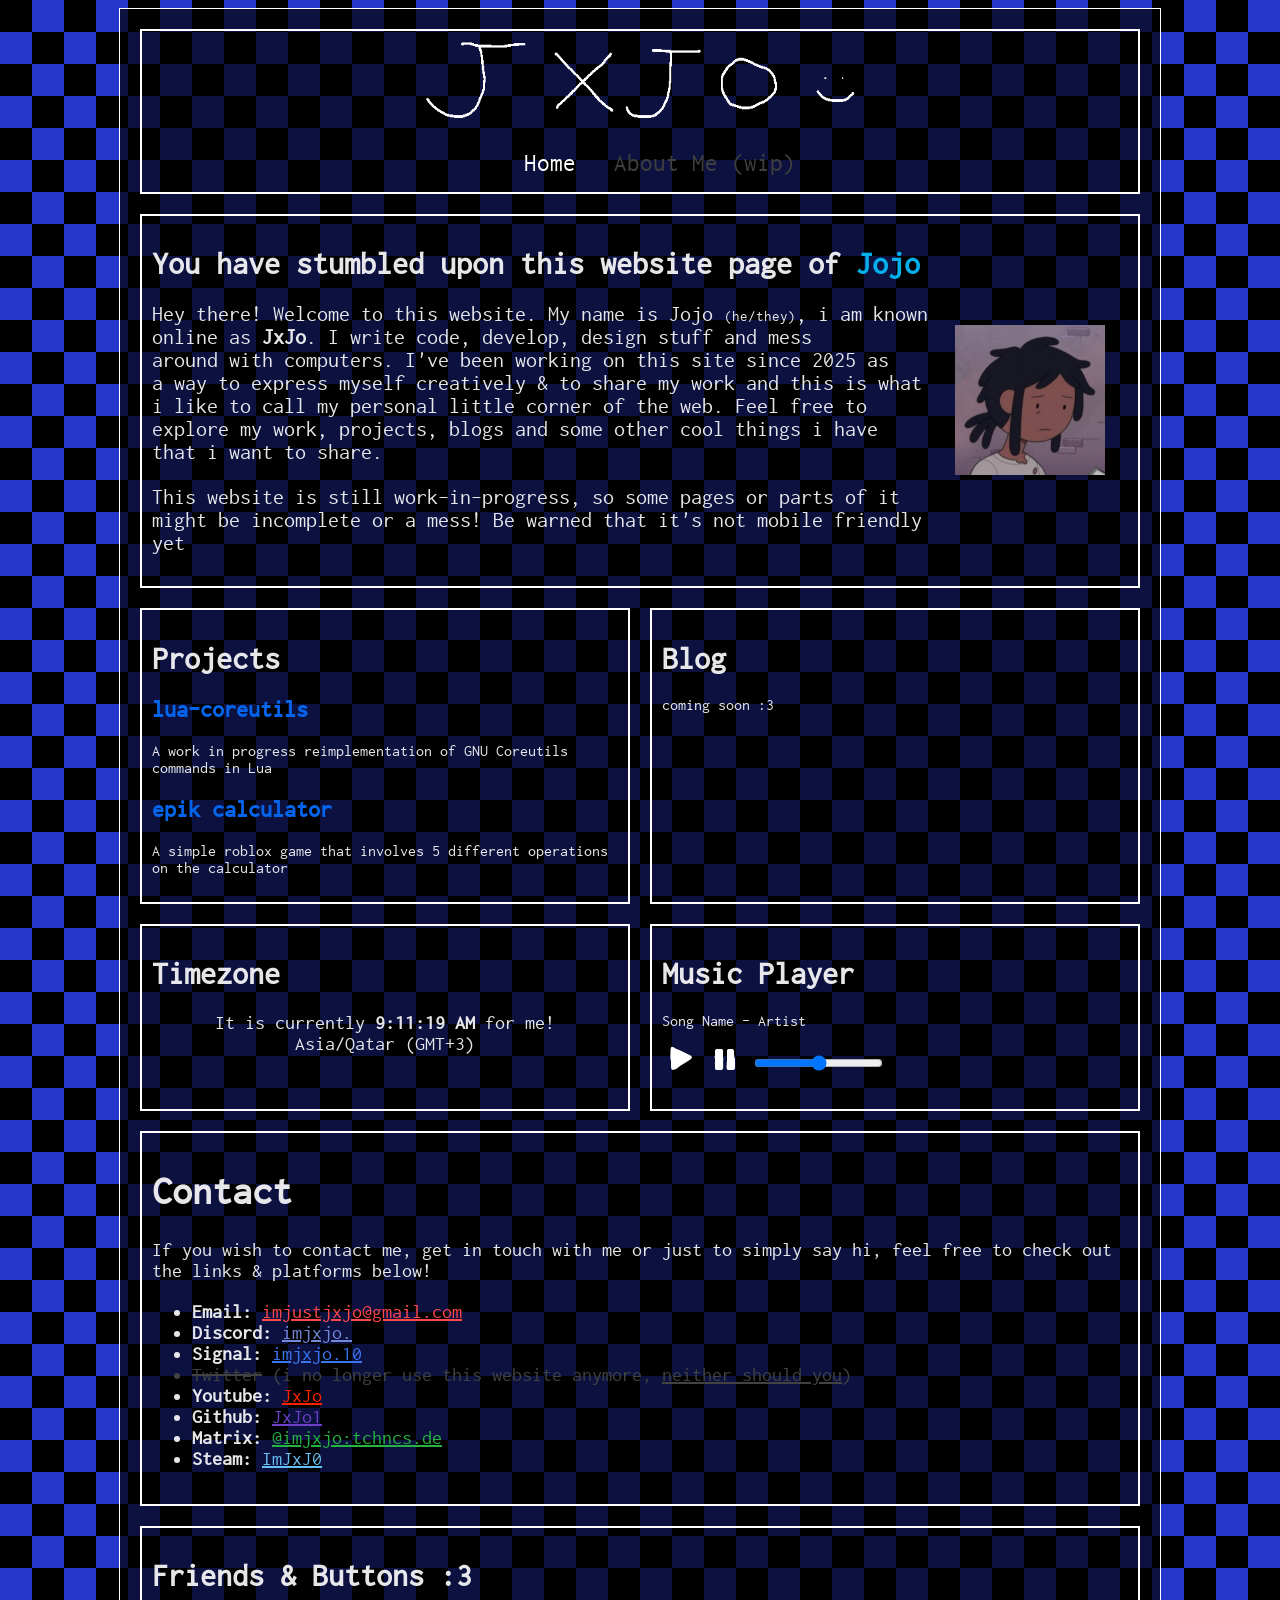
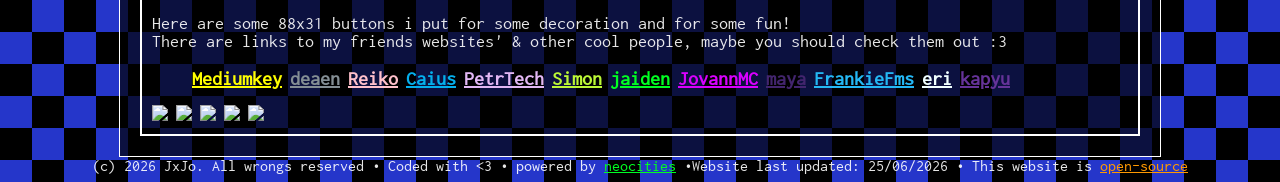
==== public/index.html @ e4f05cfe "change layout" ====
<!DOCTYPE html>

<!--
Hello you! It seems like you have come across this code in the inspect element.

Here you can look the structure of the website from this html code and the other files and roast my "spaghetti" code. 

Feel free to take inspiration from either the website layout or the html and the css codes! :3 


-->
<html lang="en">
  <head>
    <title>jxjo.neocities.org</title>
    <meta charset="UTF-8">
    <meta name="viewport" content="width=device-width, initial-scale=1">
    <link rel="stylesheet" href="main.css">
    <link rel="icon" type="image/x-icon" href="assets/img/favicon.ico">
  </head>

  <body>
    <div class="main">
      <div class="main-header">
        <div class="header">
          <div class="logo"><a href="index.html"><img src="assets/img/logo.gif" id="animated-logo" width="430" height="80"></a></div>
       </div>
        <nav class="site-nav-bar">
          <ul>
            <li><a href="index.html">Home</a></li>
            <li><a href="index.html" style="color:#3f3f3f">About Me (wip)</a></li>
          </ul>
        </nav>
      </div>
     <div class="about-me">
        <div class="text">
          <h1>You have stumbled upon this website page of <span style="color:#04AFEC">Jojo</span></h1>
          <p>Hey there! Welcome to this website. My name is Jojo <span style="font-size: 15px">(he/they)</span>, i am known<br> online as <b>JxJo</b>. 
          I write code, develop, design stuff and mess<br> around with computers. I've been working on this site since 2025 as<br>
          a way to express myself creatively & to share my work and this is what i like to call my personal little corner  
          of the web. Feel free to explore my work, projects, blogs and
          some other cool things i have that i want to share.
          </p>
          
          <p>This website is still work-in-progress, so some pages or parts of it might be incomplete or a mess! Be warned that it's not mobile friendly yet</p>
        </div>
        <div class="pfp-ref">
          <img src="assets/img/ref/marshall-lee.jpg" width="150" height="150" alt="he's literally me irl btw">
        </div>

     </div>
     <div class="projects">
      <h1>Projects</h1>
      <article>
        <h2><a href="https://github.com/JxJo1/lua-coreutils">lua-coreutils</a></h2>
        <p>A work in progress reimplementation of GNU Coreutils commands in Lua</p>

        <h2><a href="https://www.roblox.com/games/18440674891/epik-calculator-v1">epik calculator</a></h2>
        <p>A simple roblox game that involves 5 different operations on the calculator</p>

      </article>
     </div>
     <div class="blog">
       <h1>Blog</h1>
       <p>coming soon :3</p>
     </div>
     <div class="clock">
      <h1>Timezone</h1>
      <p id="current-time">It is currently 12:00:00 PM for me!<br>Asia/Qatar (GMT+3)</p>
      <script src="js/clock.js"></script>
     </div>
     <div class="music-player">
      <h1>Music Player</h1>
      <p id="song">Song Name - Artist</p>
      <button onclick="playMusic()"><img src="assets/img/play.png" id="play-btn"></button>
      <button onclick="pauseMusic()"><img src="assets/img/pause.png" id="pause-btn"></button>
      <input id="vol-slider" type="range">
      <audio id="musictag" src=""></audio>
      <script src="js/musicPlayer.js"></script>
     </div>
     <div class="contact-and-links">
      <h1>Contact</h1>
      <p>If you wish to contact me, get in touch with me or just to simply say hi, feel free to check out the links & platforms below!</p>
      <ul>
        <li><b>Email:</b> <a href="mailto:imjustjxjo@gmail.com" target="_blank" style="color:#ff4848">imjustjxjo@gmail.com</a></li>
        <li><b>Discord:</b> <a href="https://discord.com/users/1019645754056396902" style="color: #7289DA" target="_blank">imjxjo.</a></li>
        <li><b>Signal:</b> <a href="https://signal.me/#eu/QZ31hLRHS-o5UAsyY5rTcgGsnJdNT-QxHSVNWUNvY5pDDkCwRvNLr79cgbwQUXJb" style="color: #3A76F0" target="_blank">imjxjo.10</a></li>
        <li style="color: #424242"><del>Twitter</del> (i no longer use this website anymore, <a href="https://en.wikipedia.org/wiki/Twitter_under_Elon_Musk" style="color: #424242;">neither should you</a>)</li>
        <li><b>Youtube:</b> <a href="https://www.youtube.com/@JustJxJo" target="_blank" style="color: #ff2200">JxJo</a></li>
        <li><b>Github:</b> <a href="https://github.com/JxJo1" target="_blank" style="color: #6E40C9">JxJo1</a></li>
        <li><b>Matrix:</b> <a href="https://matrix.to/#/@imjxjo:tchncs.de" target="_blank" style="color:#24b441">@imjxjo:tchncs.de</a></li>
        <li><b>Steam:</b> <a href="https://steamcommunity.com/id/ImJxJ0" target="_blank" style="color: #66c0f4">ImJxJ0</a></li>
      </ul>
     </div>
     <div class="links-and-buttons"><h1>Friends & Buttons :3</h1>
      <p>Here are some 88x31 buttons i put for some decoration and for some fun!<br>
        There are links to my friends websites' & other cool people, maybe you should check them out :3
      </p>
        <ul>
        <li><a style="color: #ffff00;" href="https://mediumkey.xyz">Mediumkey</a></li>
        <li><a style="color: #848E94;"  href="https://deaen.github.io">deaen</a></li>
        <li><a style="color: #ffc0cb"  href="https://reiko.app ">Reiko</a></li>
        <li><a style="color: #04AFEC" href="https://caisartemporium.peposerver.com ">Caius</a></li>
        <li><a style="color: #E2B7F4" href="https://petrtech.dev">PetrTech</a></li>
        <li><a style="color:#bbf836" href="https://240109.xyz">Simon</a></li>
        <li><a style="color: #00ff22" href="https://jaidenmacintosh.net">jaiden</a></li>
        <li><a style="color: #d900ff" href="https://jovann.me">JovannMC</a></li>
        <li><a style="color: #43256E;" href="https://purpleismycomfortcolor.neocities.org">maya</a></li>
        <li><a style="color: #24B8F5;" href="https://frankiefms.com/">FrankieFms</a></li>
        <li><a style="color: azure" href="https://nijika.dev/">eri</a></li>
        <li><a style="color: rebeccapurple" href="https://starfield.nekoweb.org/main.html">kapyu</a></li>
        </ul>
        <div class="88x31-btns">
          <img src="assets/img/88x31/queercoded.png">
          <img src="assets/img/88x31/autism.png">
          <img src="assets/img/88x31/bi.png">
          <img src="assets/img/88x31/transrights.gif">
          <a href="https://en.wikipedia.org/wiki/ACAB" target="_blank"><img src="assets/img/88x31/acab.gif"></a>
        </div>
     </div>
    </div>
  <footer>
    (c) 2026 JxJo. All wrongs reserved <b>•</b> Coded with <3 <b>•</b> powered by <a href="https://neocities.org" target="_blank" style="color:#00ff22">neocities</a> <b>•</b>Website last updated: 25/06/2026 <b>•</b> This website is <a href="https://github.com/JxJo1/jxjo.neocities.org" style="color:#ff9900">open-source</a>
  </footer>
  </body>
</html>
---- public/main.css ----
@font-face {
  font-family: "Inconsolata";
  font-style: normal;
  src: url("font/Inconsolata.ttf"),
}

@keyframes slide {
    from {background-position: 0px 0px;}
    to {background-position: -256px 256px;}
}

:root {
  --bg-image: url("assets/img/bg/background.jpg");
  --dark-mode-text: #ffffffe6;
}

@keyframes slide {
    from {background-position: 0px 0px;}
    to {background-position: -256px 256px;}
}


body {
  background-image: var(--bg-image); 
 /* background-image: linear-gradient(to bottom, #002fff7c, #003f917c); */
  color: var(--dark-mode-text);
  font-family: "Inconsolata";
  animation-name: slide;
  animation-duration: 20s;
  animation-timing-function: linear;
  animation-iteration-count: infinite;
}

.main {
  background-color:#000000ae;
  border: 1px solid white;
  width: 1000px;
  height: auto;
  margin: auto;
  padding: 20px;
  display: grid;
  grid-template-columns: 3fr 3fr; 
  grid-template-rows: 0.2fr 1fr 0.5fr 0.5fr 1fr; 
  grid-template-areas: 
  'grid-main-header grid-main-header'
  'grid-about grid-about'
  'grid-projects grid-blog'
  'grid-clock grid-music-player'
  'grid-contact grid-contact'
  'grid-links-and-btns grid-links-and-btns'
  ;
  gap: 20px;
}

.logo {
  padding: 10px;
  width: 430px;
  margin: auto;
}

footer {
  text-align: center;
}


.main > div {
  border: 2px solid white;
}

.main > div:nth-last-child(-n + 7) {
  padding: 10px;
}

.main-header {
  grid-area: grid-main-header;
}


.about-me {
  display: flex;
  grid-area: grid-about;
  
}

.blog {
  grid-area: grid-blog;
}

.clock {
  grid-area: grid-clock;
}

.clock p {
  font-size: 20px;
  text-align: center;
}

.music-player {
  grid-area: grid-music-player;
}

.music-player button {
  background-color: rgba(0, 0, 0, 0);
  border: none;
}

.contact-and-links {
  grid-area: grid-contact;
  font-size: 20px;
}


.about-me .pfp-ref {
  margin: auto;
}

.about-me .text p {
  font-size: 22px;
}
.about-me .text {
  width: 780px;
}

.projects {
  grid-area: grid-projects;
}
.projects a {
  text-decoration: none;
  color: #0465ec;
}
.projects a:hover {
  font-weight: bold;
}


.site-nav-bar {
  text-align: center;
}

.site-nav-bar a {
  text-decoration: none;
  color: white;
  font-size: 25px;
  margin: 15px;
}

.site-nav-bar a:hover {
  font-weight: bold;
}

.site-nav-bar li {
  display: inline;
}

.site-nav-bar ul {
  list-style-type: none;
}




.links-and-buttons {
  grid-area: grid-links-and-btns;
}

.links-and-buttons p {
  font-size: 18px;
}

.links-and-buttons li {
  list-style-type: none;
  display:inline;
  font-size: 20px;
  font-weight: bold;
}
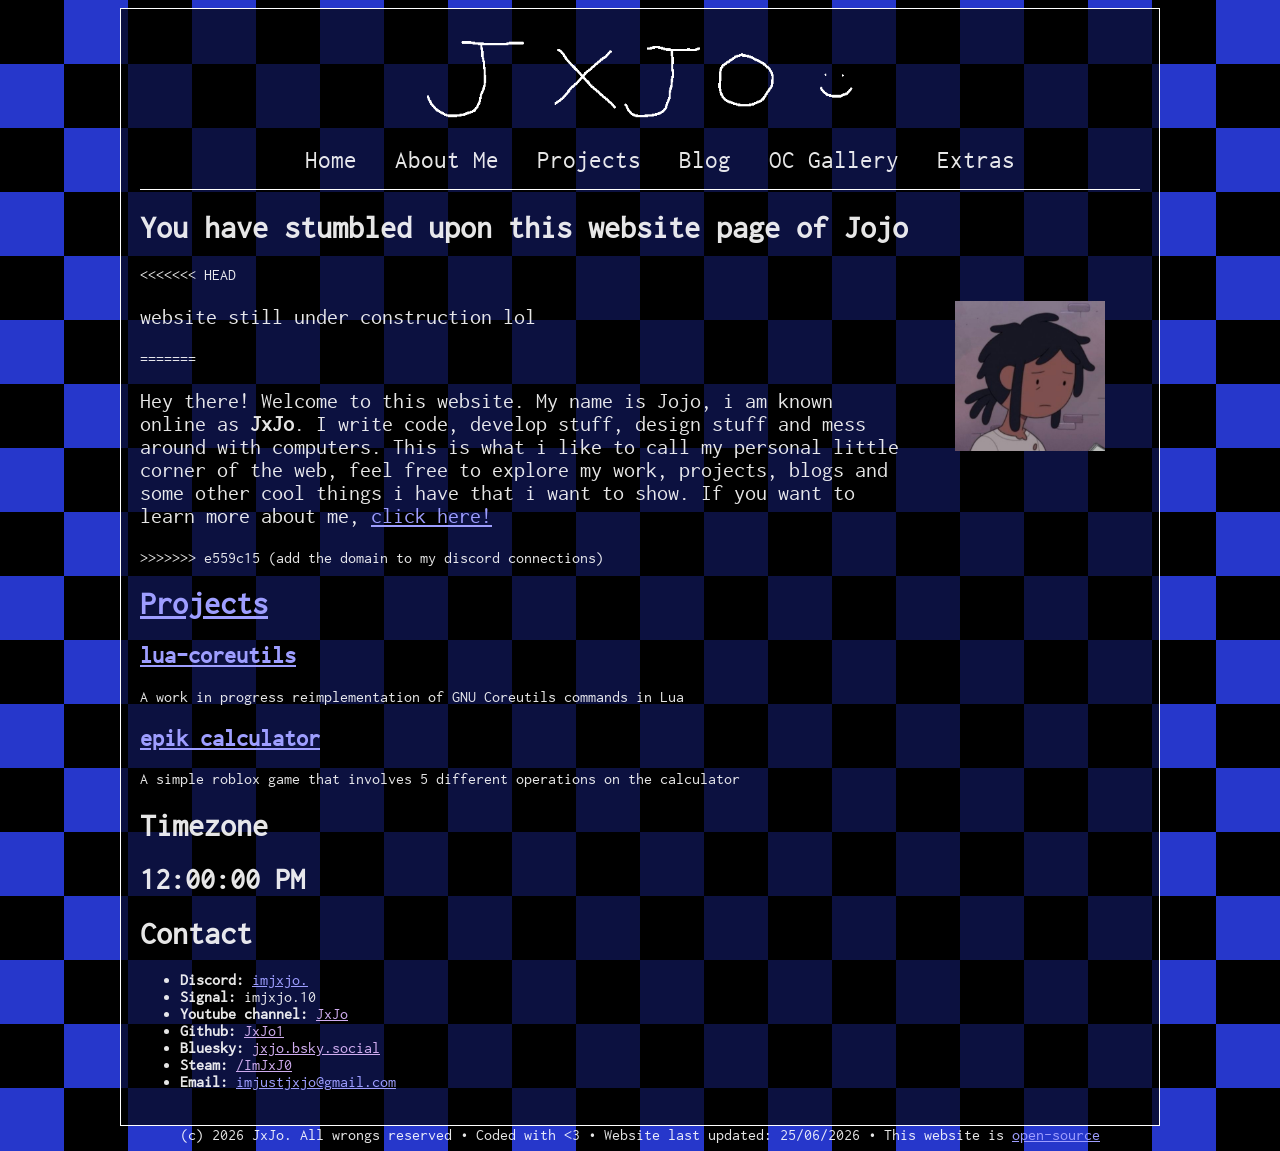
==== commit 38d4e157: "Revert "change layout" This reverts commit e4f05cfef55f0a2510f877ac51787d87e3743553." ====
--- a/public/index.html
+++ b/public/index.html
@@ -19,107 +19,70 @@
   </head>
 
   <body>
+    <script src="script.js"></script>
     <div class="main">
-      <div class="main-header">
-        <div class="header">
-          <div class="logo"><a href="index.html"><img src="assets/img/logo.gif" id="animated-logo" width="430" height="80"></a></div>
-       </div>
-        <nav class="site-nav-bar">
-          <ul>
-            <li><a href="index.html">Home</a></li>
-            <li><a href="index.html" style="color:#3f3f3f">About Me (wip)</a></li>
-          </ul>
-        </nav>
-      </div>
+      <div class="header"><div id="logo"><a href="index.html"><img src="assets/img/logo.gif" width="430" height="80"></a></div></div>
+      <nav class="site-nav-bar">
+        <ul>
+          <li><a href="index.html">Home</a></li>
+          <li><a href="index.html">About Me</a></li>
+          <li><a href="index.html">Projects</a></li>
+          <li><a href="index.html">Blog</a></li>
+          <li><a href="index.html">OC Gallery</a></li>
+          <li><a href="index.html">Extras</a></li>
+        </ul>
+      </nav>
      <div class="about-me">
         <div class="text">
-          <h1>You have stumbled upon this website page of <span style="color:#04AFEC">Jojo</span></h1>
-          <p>Hey there! Welcome to this website. My name is Jojo <span style="font-size: 15px">(he/they)</span>, i am known<br> online as <b>JxJo</b>. 
-          I write code, develop, design stuff and mess<br> around with computers. I've been working on this site since 2025 as<br>
-          a way to express myself creatively & to share my work and this is what i like to call my personal little corner  
-          of the web. Feel free to explore my work, projects, blogs and
-          some other cool things i have that i want to share.
+          <h1>You have stumbled upon this website page of <span>Jojo</span></h1>
+<<<<<<< HEAD
+          <p>website still under construction lol</p>
+=======
+          <p>Hey there! Welcome to this website. My name is Jojo, i am known<br> online as <b>JxJo</b>. I write code, develop stuff, design stuff and mess<br>
+          around with computers. This is what i like to call my personal little<br> corner  
+          of the web, feel free to explore my work, projects, blogs and<br>
+          some other cool things i have that i want to show. If you want to learn
+          more about me, <a href="about.html">click here!</a>
           </p>
-          
-          <p>This website is still work-in-progress, so some pages or parts of it might be incomplete or a mess! Be warned that it's not mobile friendly yet</p>
+>>>>>>> e559c15 (add the domain to my discord connections)
         </div>
         <div class="pfp-ref">
-          <img src="assets/img/ref/marshall-lee.jpg" width="150" height="150" alt="he's literally me irl btw">
+          <img src="assets/img/ref/marshall-lee.jpg" width="150" height="150">
         </div>
 
      </div>
      <div class="projects">
-      <h1>Projects</h1>
+      <h1><a href="#">Projects</a></h1>
       <article>
         <h2><a href="https://github.com/JxJo1/lua-coreutils">lua-coreutils</a></h2>
         <p>A work in progress reimplementation of GNU Coreutils commands in Lua</p>
 
         <h2><a href="https://www.roblox.com/games/18440674891/epik-calculator-v1">epik calculator</a></h2>
         <p>A simple roblox game that involves 5 different operations on the calculator</p>
-
       </article>
-     </div>
-     <div class="blog">
-       <h1>Blog</h1>
-       <p>coming soon :3</p>
      </div>
      <div class="clock">
       <h1>Timezone</h1>
-      <p id="current-time">It is currently 12:00:00 PM for me!<br>Asia/Qatar (GMT+3)</p>
-      <script src="js/clock.js"></script>
+      <b style="font-size: 30px;" id="current-time">12:00:00 PM</b>
      </div>
      <div class="music-player">
-      <h1>Music Player</h1>
-      <p id="song">Song Name - Artist</p>
-      <button onclick="playMusic()"><img src="assets/img/play.png" id="play-btn"></button>
-      <button onclick="pauseMusic()"><img src="assets/img/pause.png" id="pause-btn"></button>
-      <input id="vol-slider" type="range">
-      <audio id="musictag" src=""></audio>
-      <script src="js/musicPlayer.js"></script>
+
      </div>
-     <div class="contact-and-links">
+     <div class="socials-and-links">
       <h1>Contact</h1>
-      <p>If you wish to contact me, get in touch with me or just to simply say hi, feel free to check out the links & platforms below!</p>
-      <ul>
-        <li><b>Email:</b> <a href="mailto:imjustjxjo@gmail.com" target="_blank" style="color:#ff4848">imjustjxjo@gmail.com</a></li>
-        <li><b>Discord:</b> <a href="https://discord.com/users/1019645754056396902" style="color: #7289DA" target="_blank">imjxjo.</a></li>
-        <li><b>Signal:</b> <a href="https://signal.me/#eu/QZ31hLRHS-o5UAsyY5rTcgGsnJdNT-QxHSVNWUNvY5pDDkCwRvNLr79cgbwQUXJb" style="color: #3A76F0" target="_blank">imjxjo.10</a></li>
-        <li style="color: #424242"><del>Twitter</del> (i no longer use this website anymore, <a href="https://en.wikipedia.org/wiki/Twitter_under_Elon_Musk" style="color: #424242;">neither should you</a>)</li>
-        <li><b>Youtube:</b> <a href="https://www.youtube.com/@JustJxJo" target="_blank" style="color: #ff2200">JxJo</a></li>
-        <li><b>Github:</b> <a href="https://github.com/JxJo1" target="_blank" style="color: #6E40C9">JxJo1</a></li>
-        <li><b>Matrix:</b> <a href="https://matrix.to/#/@imjxjo:tchncs.de" target="_blank" style="color:#24b441">@imjxjo:tchncs.de</a></li>
-        <li><b>Steam:</b> <a href="https://steamcommunity.com/id/ImJxJ0" target="_blank" style="color: #66c0f4">ImJxJ0</a></li>
-      </ul>
-     </div>
-     <div class="links-and-buttons"><h1>Friends & Buttons :3</h1>
-      <p>Here are some 88x31 buttons i put for some decoration and for some fun!<br>
-        There are links to my friends websites' & other cool people, maybe you should check them out :3
-      </p>
-        <ul>
-        <li><a style="color: #ffff00;" href="https://mediumkey.xyz">Mediumkey</a></li>
-        <li><a style="color: #848E94;"  href="https://deaen.github.io">deaen</a></li>
-        <li><a style="color: #ffc0cb"  href="https://reiko.app ">Reiko</a></li>
-        <li><a style="color: #04AFEC" href="https://caisartemporium.peposerver.com ">Caius</a></li>
-        <li><a style="color: #E2B7F4" href="https://petrtech.dev">PetrTech</a></li>
-        <li><a style="color:#bbf836" href="https://240109.xyz">Simon</a></li>
-        <li><a style="color: #00ff22" href="https://jaidenmacintosh.net">jaiden</a></li>
-        <li><a style="color: #d900ff" href="https://jovann.me">JovannMC</a></li>
-        <li><a style="color: #43256E;" href="https://purpleismycomfortcolor.neocities.org">maya</a></li>
-        <li><a style="color: #24B8F5;" href="https://frankiefms.com/">FrankieFms</a></li>
-        <li><a style="color: azure" href="https://nijika.dev/">eri</a></li>
-        <li><a style="color: rebeccapurple" href="https://starfield.nekoweb.org/main.html">kapyu</a></li>
-        </ul>
-        <div class="88x31-btns">
-          <img src="assets/img/88x31/queercoded.png">
-          <img src="assets/img/88x31/autism.png">
-          <img src="assets/img/88x31/bi.png">
-          <img src="assets/img/88x31/transrights.gif">
-          <a href="https://en.wikipedia.org/wiki/ACAB" target="_blank"><img src="assets/img/88x31/acab.gif"></a>
-        </div>
+           <ul>
+              <li><b>Discord:</b> <a href="https://discord.com/users/1019645754056396902" target="_blank">imjxjo.</a></li>
+              <li><b>Signal:</b> imjxjo.10</li>
+              <li><b>Youtube channel:</b> <a href="" target="_blank">JxJo</a></li>
+              <li><b>Github:</b> <a href="" target="_blank">JxJo1</a></li>
+              <li><b>Bluesky:</b> <a href="" target="_blank">jxjo.bsky.social</a></li>
+              <li><b>Steam:</b> <a href="" target="_blank">/ImJxJ0</a></li>
+              <li><b>Email:</b> <a href="mailto:imjustjxjo@gmail.com" target="_blank">imjustjxjo@gmail.com</a></li>
+            </ul>
      </div>
     </div>
   <footer>
-    (c) 2026 JxJo. All wrongs reserved <b>•</b> Coded with <3 <b>•</b> powered by <a href="https://neocities.org" target="_blank" style="color:#00ff22">neocities</a> <b>•</b>Website last updated: 25/06/2026 <b>•</b> This website is <a href="https://github.com/JxJo1/jxjo.neocities.org" style="color:#ff9900">open-source</a>
+    (c) 2026 JxJo. All wrongs reserved <b>•</b> Coded with <3 <b>•</b> Website last updated: 25/06/2026 <b>•</b> This website is <a href="https://github.com/JxJo1/jxjo.neocities.org">open-source</a>
   </footer>
   </body>
 </html>
--- a/public/main.css
+++ b/public/main.css
@@ -1,6 +1,7 @@
 @font-face {
   font-family: "Inconsolata";
   font-style: normal;
+  font-weight: 500;
   src: url("font/Inconsolata.ttf"),
 }
 
@@ -11,25 +12,29 @@
 
 :root {
   --bg-image: url("assets/img/bg/background.jpg");
+  --bgcolor-dark-mode: #000000;
+  --bgcolor-light-mode: #000000;
+  --light-mode-text: #000000;
   --dark-mode-text: #ffffffe6;
-}
-
-@keyframes slide {
-    from {background-position: 0px 0px;}
-    to {background-position: -256px 256px;}
+  color-scheme: dark;
 }
 
 
+@media (prefers-color-scheme: light) {
+   
+}
+
 body {
   background-image: var(--bg-image); 
- /* background-image: linear-gradient(to bottom, #002fff7c, #003f917c); */
   color: var(--dark-mode-text);
   font-family: "Inconsolata";
   animation-name: slide;
-  animation-duration: 20s;
+  animation-duration: 15s;
   animation-timing-function: linear;
   animation-iteration-count: infinite;
 }
+
+
 
 .main {
   background-color:#000000ae;
@@ -37,78 +42,12 @@
   width: 1000px;
   height: auto;
   margin: auto;
-  padding: 20px;
-  display: grid;
-  grid-template-columns: 3fr 3fr; 
-  grid-template-rows: 0.2fr 1fr 0.5fr 0.5fr 1fr; 
-  grid-template-areas: 
-  'grid-main-header grid-main-header'
-  'grid-about grid-about'
-  'grid-projects grid-blog'
-  'grid-clock grid-music-player'
-  'grid-contact grid-contact'
-  'grid-links-and-btns grid-links-and-btns'
-  ;
-  gap: 20px;
+  padding: 19px;
 }
-
-.logo {
-  padding: 10px;
-  width: 430px;
-  margin: auto;
-}
-
-footer {
-  text-align: center;
-}
-
-
-.main > div {
-  border: 2px solid white;
-}
-
-.main > div:nth-last-child(-n + 7) {
-  padding: 10px;
-}
-
-.main-header {
-  grid-area: grid-main-header;
-}
-
 
 .about-me {
   display: flex;
-  grid-area: grid-about;
-  
 }
-
-.blog {
-  grid-area: grid-blog;
-}
-
-.clock {
-  grid-area: grid-clock;
-}
-
-.clock p {
-  font-size: 20px;
-  text-align: center;
-}
-
-.music-player {
-  grid-area: grid-music-player;
-}
-
-.music-player button {
-  background-color: rgba(0, 0, 0, 0);
-  border: none;
-}
-
-.contact-and-links {
-  grid-area: grid-contact;
-  font-size: 20px;
-}
-
 
 .about-me .pfp-ref {
   margin: auto;
@@ -122,30 +61,24 @@
 }
 
 .projects {
-  grid-area: grid-projects;
-}
-.projects a {
-  text-decoration: none;
-  color: #0465ec;
-}
-.projects a:hover {
-  font-weight: bold;
+  
 }
 
 
 .site-nav-bar {
   text-align: center;
+  border-bottom: 1px solid white;
 }
 
 .site-nav-bar a {
   text-decoration: none;
-  color: white;
+  color: var(--whiteTxtColor);
   font-size: 25px;
   margin: 15px;
 }
 
 .site-nav-bar a:hover {
-  font-weight: bold;
+  text-decoration: underline;
 }
 
 .site-nav-bar li {
@@ -158,20 +91,12 @@
 
 
 
-
-.links-and-buttons {
-  grid-area: grid-links-and-btns;
+#logo {
+  padding: 10px;
+  width: 430px;
+  margin: auto;
 }
 
-.links-and-buttons p {
-  font-size: 18px;
+footer {
+  text-align: center;
 }
-
-.links-and-buttons li {
-  list-style-type: none;
-  display:inline;
-  font-size: 20px;
-  font-weight: bold;
-}
-
-
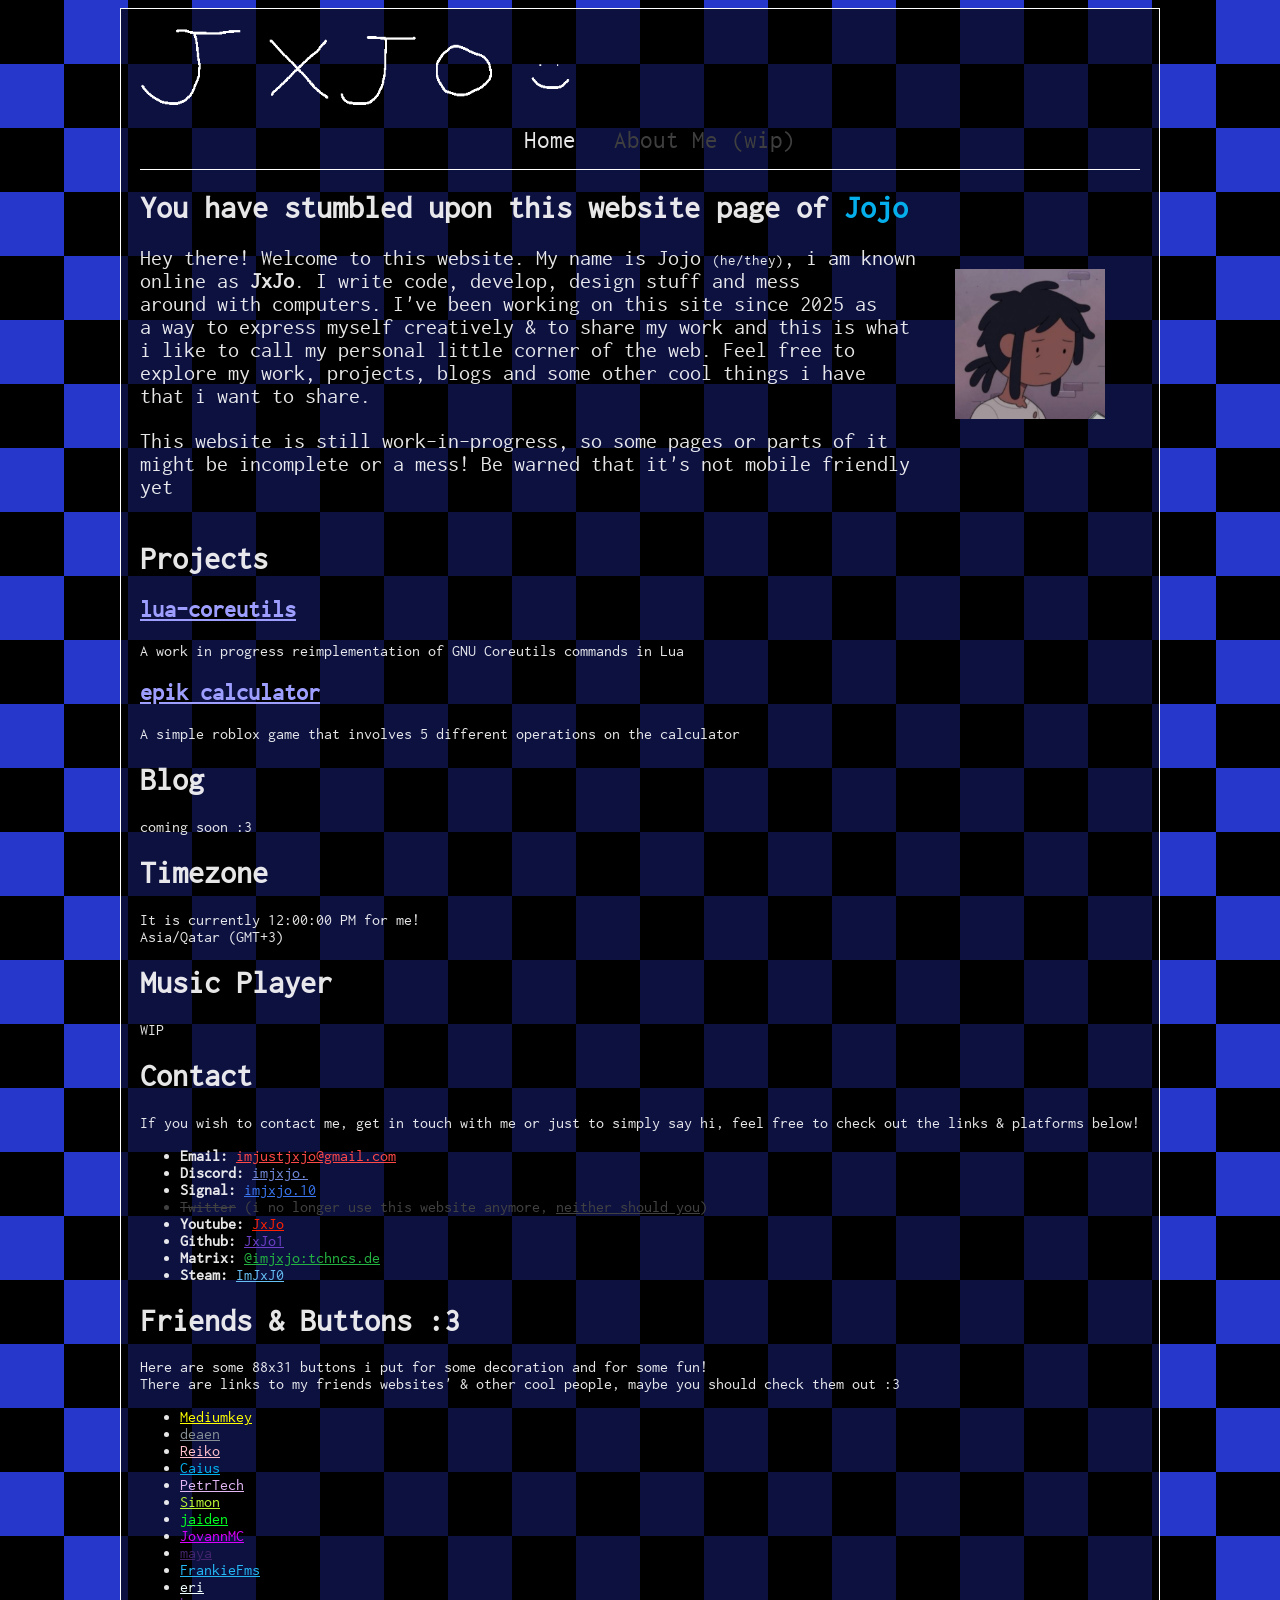
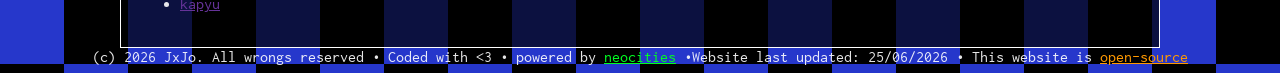
==== commit db6b2554: "oops" ====
--- a/public/index.html
+++ b/public/index.html
@@ -19,70 +19,95 @@
   </head>
 
   <body>
-    <script src="script.js"></script>
     <div class="main">
-      <div class="header"><div id="logo"><a href="index.html"><img src="assets/img/logo.gif" width="430" height="80"></a></div></div>
-      <nav class="site-nav-bar">
-        <ul>
-          <li><a href="index.html">Home</a></li>
-          <li><a href="index.html">About Me</a></li>
-          <li><a href="index.html">Projects</a></li>
-          <li><a href="index.html">Blog</a></li>
-          <li><a href="index.html">OC Gallery</a></li>
-          <li><a href="index.html">Extras</a></li>
-        </ul>
-      </nav>
+      <div class="main-header">
+        <div class="header">
+          <div class="logo"><a href="index.html"><img src="assets/img/logo.gif" id="animated-logo" width="430" height="80"></a></div>
+       </div>
+        <nav class="site-nav-bar">
+          <ul>
+            <li><a href="index.html">Home</a></li>
+            <li><a href="index.html" style="color:#3f3f3f">About Me (wip)</a></li>
+          </ul>
+        </nav>
+      </div>
      <div class="about-me">
         <div class="text">
-          <h1>You have stumbled upon this website page of <span>Jojo</span></h1>
-<<<<<<< HEAD
-          <p>website still under construction lol</p>
-=======
-          <p>Hey there! Welcome to this website. My name is Jojo, i am known<br> online as <b>JxJo</b>. I write code, develop stuff, design stuff and mess<br>
-          around with computers. This is what i like to call my personal little<br> corner  
-          of the web, feel free to explore my work, projects, blogs and<br>
-          some other cool things i have that i want to show. If you want to learn
-          more about me, <a href="about.html">click here!</a>
+          <h1>You have stumbled upon this website page of <span style="color:#04AFEC">Jojo</span></h1>
+          <p>Hey there! Welcome to this website. My name is Jojo <span style="font-size: 15px">(he/they)</span>, i am known<br> online as <b>JxJo</b>. 
+          I write code, develop, design stuff and mess<br> around with computers. I've been working on this site since 2025 as<br>
+          a way to express myself creatively & to share my work and this is what i like to call my personal little corner  
+          of the web. Feel free to explore my work, projects, blogs and
+          some other cool things i have that i want to share.
           </p>
->>>>>>> e559c15 (add the domain to my discord connections)
+          
+          <p>This website is still work-in-progress, so some pages or parts of it might be incomplete or a mess! Be warned that it's not mobile friendly yet</p>
         </div>
         <div class="pfp-ref">
-          <img src="assets/img/ref/marshall-lee.jpg" width="150" height="150">
+          <img src="assets/img/ref/marshall-lee.jpg" width="150" height="150" alt="he's literally me irl btw">
         </div>
 
      </div>
      <div class="projects">
-      <h1><a href="#">Projects</a></h1>
+      <h1>Projects</h1>
       <article>
         <h2><a href="https://github.com/JxJo1/lua-coreutils">lua-coreutils</a></h2>
         <p>A work in progress reimplementation of GNU Coreutils commands in Lua</p>
 
         <h2><a href="https://www.roblox.com/games/18440674891/epik-calculator-v1">epik calculator</a></h2>
         <p>A simple roblox game that involves 5 different operations on the calculator</p>
+
       </article>
+     </div>
+     <div class="blog">
+       <h1>Blog</h1>
+       <p>coming soon :3</p>
      </div>
      <div class="clock">
       <h1>Timezone</h1>
-      <b style="font-size: 30px;" id="current-time">12:00:00 PM</b>
+      <p id="current-time">It is currently 12:00:00 PM for me!<br>Asia/Qatar (GMT+3)</p>
+      <script src="js/clock.js"></script>
      </div>
      <div class="music-player">
-
+      <h1>Music Player</h1>
+      <p>WIP</p>
      </div>
-     <div class="socials-and-links">
+     <div class="contact-and-links">
       <h1>Contact</h1>
-           <ul>
-              <li><b>Discord:</b> <a href="https://discord.com/users/1019645754056396902" target="_blank">imjxjo.</a></li>
-              <li><b>Signal:</b> imjxjo.10</li>
-              <li><b>Youtube channel:</b> <a href="" target="_blank">JxJo</a></li>
-              <li><b>Github:</b> <a href="" target="_blank">JxJo1</a></li>
-              <li><b>Bluesky:</b> <a href="" target="_blank">jxjo.bsky.social</a></li>
-              <li><b>Steam:</b> <a href="" target="_blank">/ImJxJ0</a></li>
-              <li><b>Email:</b> <a href="mailto:imjustjxjo@gmail.com" target="_blank">imjustjxjo@gmail.com</a></li>
-            </ul>
+      <p>If you wish to contact me, get in touch with me or just to simply say hi, feel free to check out the links & platforms below!</p>
+      <ul>
+        <li><b>Email:</b> <a href="mailto:imjustjxjo@gmail.com" target="_blank" style="color:#ff4848">imjustjxjo@gmail.com</a></li>
+        <li><b>Discord:</b> <a href="https://discord.com/users/1019645754056396902" style="color: #7289DA" target="_blank">imjxjo.</a></li>
+        <li><b>Signal:</b> <a href="https://signal.me/#eu/QZ31hLRHS-o5UAsyY5rTcgGsnJdNT-QxHSVNWUNvY5pDDkCwRvNLr79cgbwQUXJb" style="color: #3A76F0" target="_blank">imjxjo.10</a></li>
+        <li style="color: #424242"><del>Twitter</del> (i no longer use this website anymore, <a href="https://en.wikipedia.org/wiki/Twitter_under_Elon_Musk" style="color: #424242;">neither should you</a>)</li>
+        <li><b>Youtube:</b> <a href="https://www.youtube.com/@JustJxJo" target="_blank" style="color: #ff2200">JxJo</a></li>
+        <li><b>Github:</b> <a href="https://github.com/JxJo1" target="_blank" style="color: #6E40C9">JxJo1</a></li>
+        <li><b>Matrix:</b> <a href="https://matrix.to/#/@imjxjo:tchncs.de" target="_blank" style="color:#24b441">@imjxjo:tchncs.de</a></li>
+        <li><b>Steam:</b> <a href="https://steamcommunity.com/id/ImJxJ0" target="_blank" style="color: #66c0f4">ImJxJ0</a></li>
+      </ul>
+     </div>
+     <div class="links-and-buttons"><h1>Friends & Buttons :3</h1>
+      <p>Here are some 88x31 buttons i put for some decoration and for some fun!<br>
+        There are links to my friends websites' & other cool people, maybe you should check them out :3
+      </p>
+        <ul>
+        <li><a style="color: #ffff00;" href="https://mediumkey.xyz">Mediumkey</a></li>
+        <li><a style="color: #848E94;"  href="https://deaen.github.io">deaen</a></li>
+        <li><a style="color: #ffc0cb"  href="https://reiko.app ">Reiko</a></li>
+        <li><a style="color: #04AFEC" href="https://caisartemporium.peposerver.com ">Caius</a></li>
+        <li><a style="color: #E2B7F4" href="https://petrtech.dev">PetrTech</a></li>
+        <li><a style="color:#bbf836" href="https://240109.xyz">Simon</a></li>
+        <li><a style="color: #00ff22" href="https://jaidenmacintosh.net">jaiden</a></li>
+        <li><a style="color: #d900ff" href="https://jovann.me">JovannMC</a></li>
+        <li><a style="color: #43256E;" href="https://purpleismycomfortcolor.neocities.org">maya</a></li>
+        <li><a style="color: #24B8F5;" href="https://frankiefms.com/">FrankieFms</a></li>
+        <li><a style="color: azure" href="https://nijika.dev/">eri</a></li>
+        <li><a style="color: rebeccapurple" href="https://starfield.nekoweb.org/main.html">kapyu</a></li>
+        </ul>
      </div>
     </div>
   <footer>
-    (c) 2026 JxJo. All wrongs reserved <b>•</b> Coded with <3 <b>•</b> Website last updated: 25/06/2026 <b>•</b> This website is <a href="https://github.com/JxJo1/jxjo.neocities.org">open-source</a>
+    (c) 2026 JxJo. All wrongs reserved <b>•</b> Coded with <3 <b>•</b> powered by <a href="https://neocities.org" target="_blank" style="color:#00ff22">neocities</a> <b>•</b>Website last updated: 25/06/2026 <b>•</b> This website is <a href="https://github.com/JxJo1/jxjo.neocities.org" style="color:#ff9900">open-source</a>
   </footer>
   </body>
 </html>
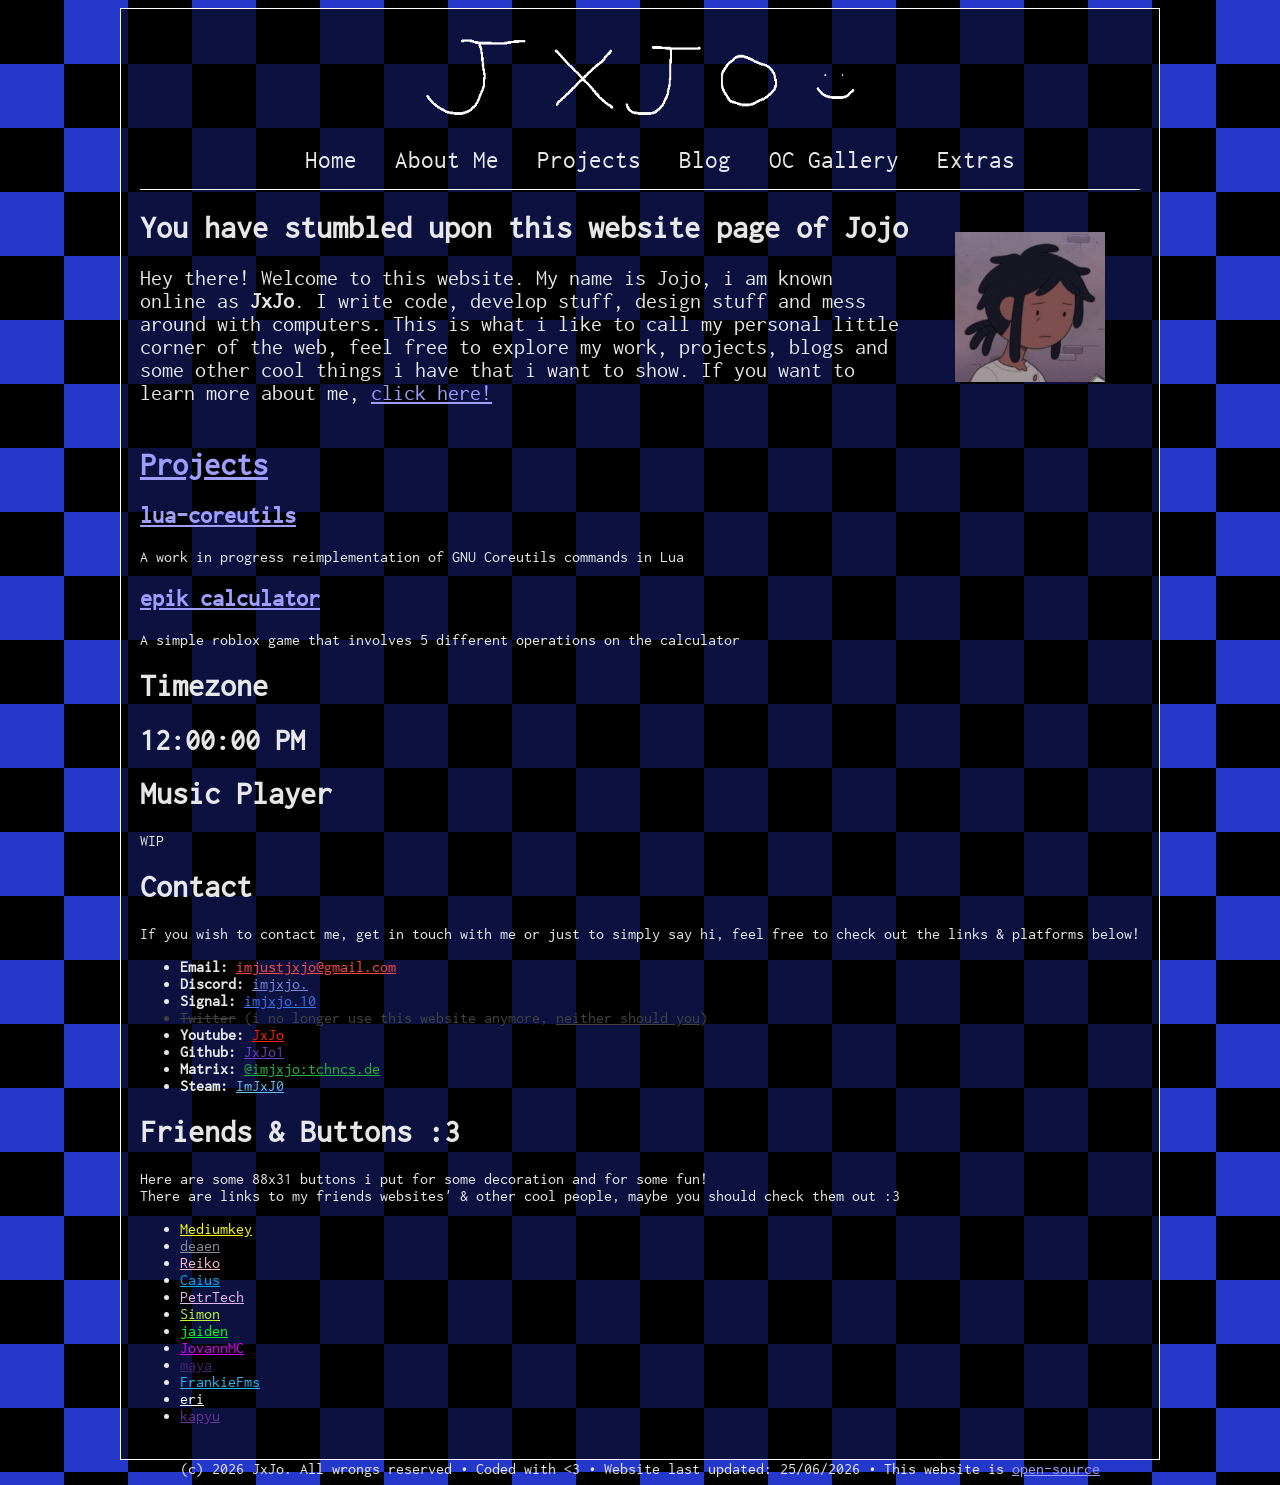
==== commit 854be81b: "add a new layout" ====
--- a/public/index.html
+++ b/public/index.html
@@ -19,60 +19,53 @@
   </head>
 
   <body>
+    <script src="script.js"></script>
     <div class="main">
-      <div class="main-header">
-        <div class="header">
-          <div class="logo"><a href="index.html"><img src="assets/img/logo.gif" id="animated-logo" width="430" height="80"></a></div>
-       </div>
-        <nav class="site-nav-bar">
-          <ul>
-            <li><a href="index.html">Home</a></li>
-            <li><a href="index.html" style="color:#3f3f3f">About Me (wip)</a></li>
-          </ul>
-        </nav>
-      </div>
+      <div class="header"><div id="logo"><a href="index.html"><img src="assets/img/logo.gif" width="430" height="80"></a></div></div>
+      <nav class="site-nav-bar">
+        <ul>
+          <li><a href="index.html">Home</a></li>
+          <li><a href="index.html">About Me</a></li>
+          <li><a href="index.html">Projects</a></li>
+          <li><a href="index.html">Blog</a></li>
+          <li><a href="index.html">OC Gallery</a></li>
+          <li><a href="index.html">Extras</a></li>
+        </ul>
+      </nav>
      <div class="about-me">
         <div class="text">
-          <h1>You have stumbled upon this website page of <span style="color:#04AFEC">Jojo</span></h1>
-          <p>Hey there! Welcome to this website. My name is Jojo <span style="font-size: 15px">(he/they)</span>, i am known<br> online as <b>JxJo</b>. 
-          I write code, develop, design stuff and mess<br> around with computers. I've been working on this site since 2025 as<br>
-          a way to express myself creatively & to share my work and this is what i like to call my personal little corner  
-          of the web. Feel free to explore my work, projects, blogs and
-          some other cool things i have that i want to share.
+          <h1>You have stumbled upon this website page of <span>Jojo</span></h1>
+          <p>Hey there! Welcome to this website. My name is Jojo, i am known<br> online as <b>JxJo</b>. I write code, develop stuff, design stuff and mess<br>
+          around with computers. This is what i like to call my personal little<br> corner  
+          of the web, feel free to explore my work, projects, blogs and<br>
+          some other cool things i have that i want to show. If you want to learn
+          more about me, <a href="about.html">click here!</a>
           </p>
-          
-          <p>This website is still work-in-progress, so some pages or parts of it might be incomplete or a mess! Be warned that it's not mobile friendly yet</p>
         </div>
         <div class="pfp-ref">
-          <img src="assets/img/ref/marshall-lee.jpg" width="150" height="150" alt="he's literally me irl btw">
+          <img src="assets/img/ref/marshall-lee.jpg" width="150" height="150">
         </div>
 
      </div>
      <div class="projects">
-      <h1>Projects</h1>
+      <h1><a href="#">Projects</a></h1>
       <article>
         <h2><a href="https://github.com/JxJo1/lua-coreutils">lua-coreutils</a></h2>
         <p>A work in progress reimplementation of GNU Coreutils commands in Lua</p>
 
         <h2><a href="https://www.roblox.com/games/18440674891/epik-calculator-v1">epik calculator</a></h2>
         <p>A simple roblox game that involves 5 different operations on the calculator</p>
-
       </article>
-     </div>
-     <div class="blog">
-       <h1>Blog</h1>
-       <p>coming soon :3</p>
      </div>
      <div class="clock">
       <h1>Timezone</h1>
-      <p id="current-time">It is currently 12:00:00 PM for me!<br>Asia/Qatar (GMT+3)</p>
-      <script src="js/clock.js"></script>
+      <b style="font-size: 30px;" id="current-time">12:00:00 PM</b>
      </div>
      <div class="music-player">
       <h1>Music Player</h1>
       <p>WIP</p>
      </div>
-     <div class="contact-and-links">
+     <div class="socials-and-links">
       <h1>Contact</h1>
       <p>If you wish to contact me, get in touch with me or just to simply say hi, feel free to check out the links & platforms below!</p>
       <ul>
@@ -107,7 +100,7 @@
      </div>
     </div>
   <footer>
-    (c) 2026 JxJo. All wrongs reserved <b>•</b> Coded with <3 <b>•</b> powered by <a href="https://neocities.org" target="_blank" style="color:#00ff22">neocities</a> <b>•</b>Website last updated: 25/06/2026 <b>•</b> This website is <a href="https://github.com/JxJo1/jxjo.neocities.org" style="color:#ff9900">open-source</a>
+    (c) 2026 JxJo. All wrongs reserved <b>•</b> Coded with <3 <b>•</b> Website last updated: 25/06/2026 <b>•</b> This website is <a href="https://github.com/JxJo1/jxjo.neocities.org">open-source</a>
   </footer>
   </body>
 </html>
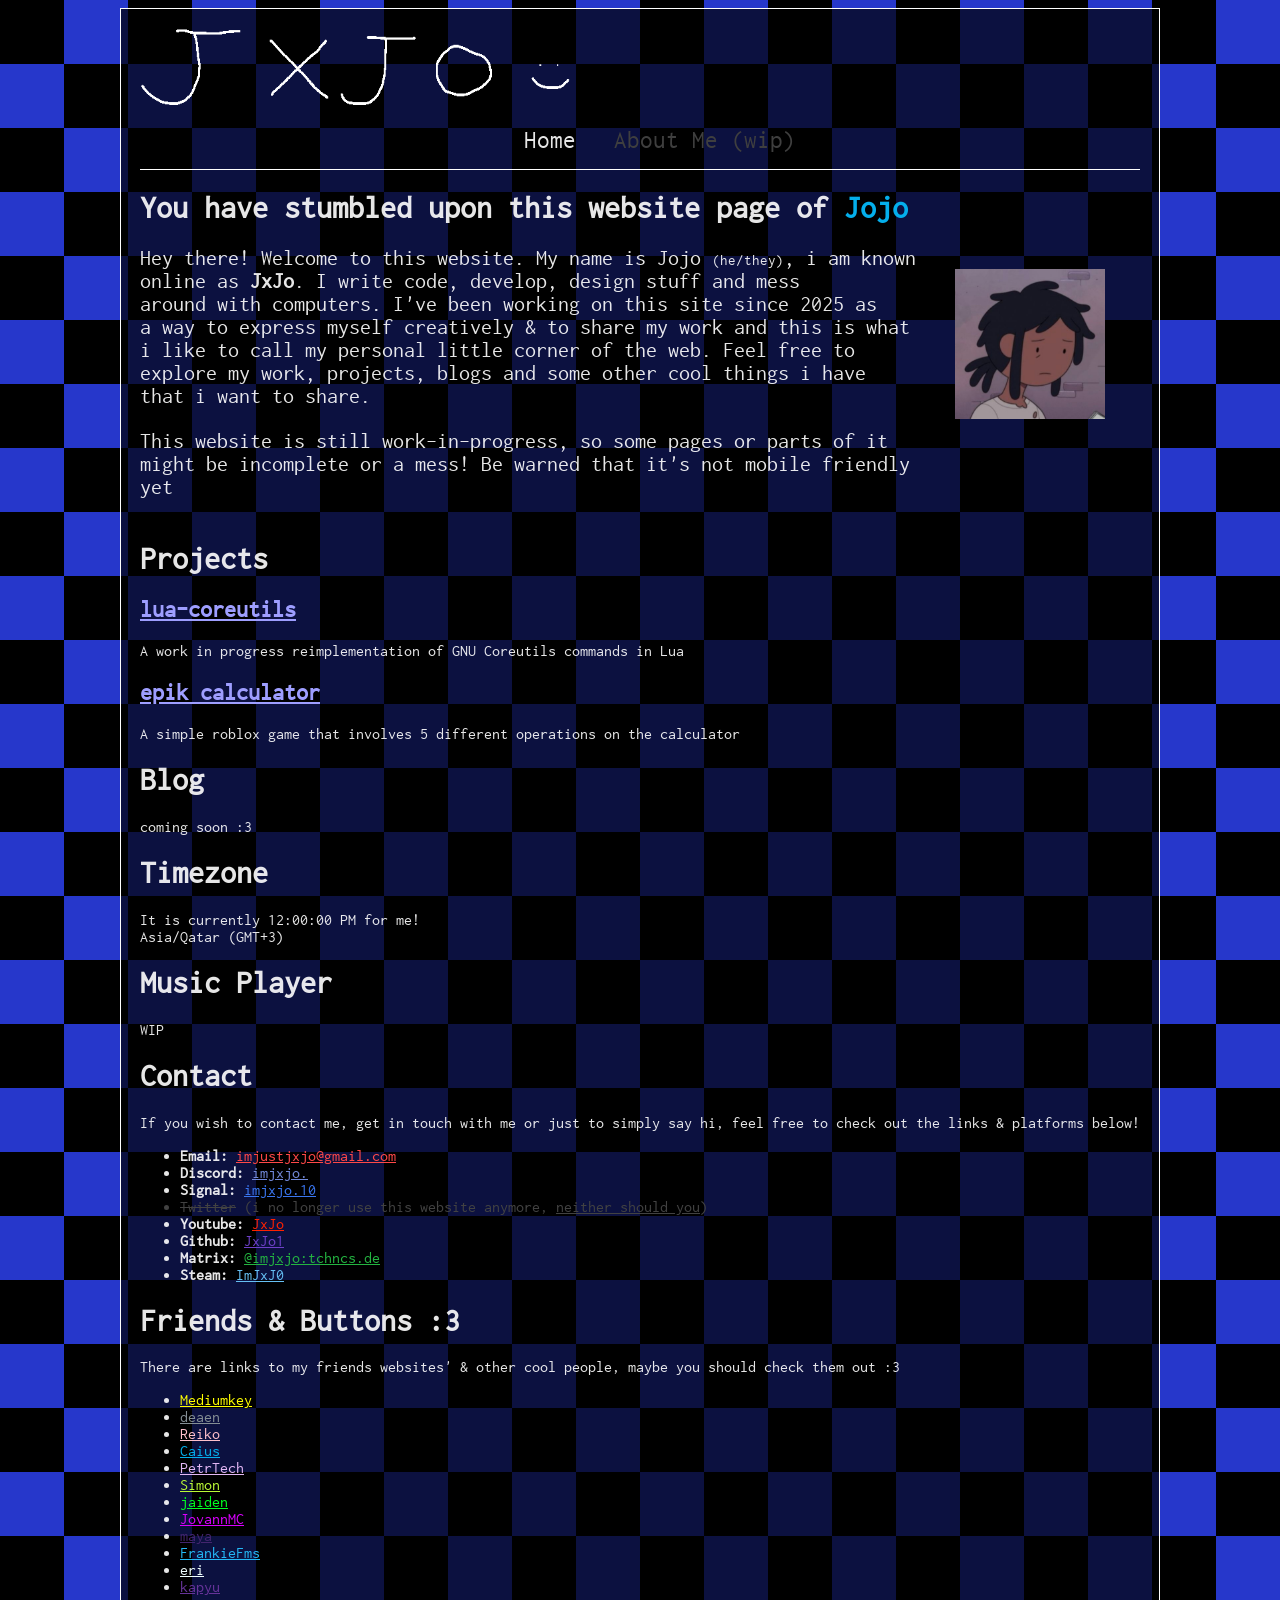
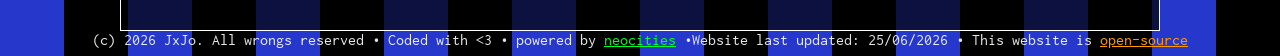
==== commit b09a17de: "lol" ====
--- a/public/index.html
+++ b/public/index.html
@@ -19,53 +19,60 @@
   </head>
 
   <body>
-    <script src="script.js"></script>
     <div class="main">
-      <div class="header"><div id="logo"><a href="index.html"><img src="assets/img/logo.gif" width="430" height="80"></a></div></div>
-      <nav class="site-nav-bar">
-        <ul>
-          <li><a href="index.html">Home</a></li>
-          <li><a href="index.html">About Me</a></li>
-          <li><a href="index.html">Projects</a></li>
-          <li><a href="index.html">Blog</a></li>
-          <li><a href="index.html">OC Gallery</a></li>
-          <li><a href="index.html">Extras</a></li>
-        </ul>
-      </nav>
+      <div class="main-header">
+        <div class="header">
+          <div class="logo"><a href="index.html"><img src="assets/img/logo.gif" id="animated-logo" width="430" height="80"></a></div>
+       </div>
+        <nav class="site-nav-bar">
+          <ul>
+            <li><a href="index.html">Home</a></li>
+            <li><a href="index.html" style="color:#3f3f3f">About Me (wip)</a></li>
+          </ul>
+        </nav>
+      </div>
      <div class="about-me">
         <div class="text">
-          <h1>You have stumbled upon this website page of <span>Jojo</span></h1>
-          <p>Hey there! Welcome to this website. My name is Jojo, i am known<br> online as <b>JxJo</b>. I write code, develop stuff, design stuff and mess<br>
-          around with computers. This is what i like to call my personal little<br> corner  
-          of the web, feel free to explore my work, projects, blogs and<br>
-          some other cool things i have that i want to show. If you want to learn
-          more about me, <a href="about.html">click here!</a>
+          <h1>You have stumbled upon this website page of <span style="color:#04AFEC">Jojo</span></h1>
+          <p>Hey there! Welcome to this website. My name is Jojo <span style="font-size: 15px">(he/they)</span>, i am known<br> online as <b>JxJo</b>. 
+          I write code, develop, design stuff and mess<br> around with computers. I've been working on this site since 2025 as<br>
+          a way to express myself creatively & to share my work and this is what i like to call my personal little corner  
+          of the web. Feel free to explore my work, projects, blogs and
+          some other cool things i have that i want to share.
           </p>
+          
+          <p>This website is still work-in-progress, so some pages or parts of it might be incomplete or a mess! Be warned that it's not mobile friendly yet</p>
         </div>
         <div class="pfp-ref">
-          <img src="assets/img/ref/marshall-lee.jpg" width="150" height="150">
+          <img src="assets/img/ref/marshall-lee.jpg" width="150" height="150" alt="he's literally me irl btw">
         </div>
 
      </div>
      <div class="projects">
-      <h1><a href="#">Projects</a></h1>
+      <h1>Projects</h1>
       <article>
         <h2><a href="https://github.com/JxJo1/lua-coreutils">lua-coreutils</a></h2>
         <p>A work in progress reimplementation of GNU Coreutils commands in Lua</p>
 
         <h2><a href="https://www.roblox.com/games/18440674891/epik-calculator-v1">epik calculator</a></h2>
         <p>A simple roblox game that involves 5 different operations on the calculator</p>
+
       </article>
+     </div>
+     <div class="blog">
+       <h1>Blog</h1>
+       <p>coming soon :3</p>
      </div>
      <div class="clock">
       <h1>Timezone</h1>
-      <b style="font-size: 30px;" id="current-time">12:00:00 PM</b>
+      <p id="current-time">It is currently 12:00:00 PM for me!<br>Asia/Qatar (GMT+3)</p>
+      <script src="js/clock.js"></script>
      </div>
      <div class="music-player">
       <h1>Music Player</h1>
       <p>WIP</p>
      </div>
-     <div class="socials-and-links">
+     <div class="contact-and-links">
       <h1>Contact</h1>
       <p>If you wish to contact me, get in touch with me or just to simply say hi, feel free to check out the links & platforms below!</p>
       <ul>
@@ -80,7 +87,7 @@
       </ul>
      </div>
      <div class="links-and-buttons"><h1>Friends & Buttons :3</h1>
-      <p>Here are some 88x31 buttons i put for some decoration and for some fun!<br>
+      <p>
         There are links to my friends websites' & other cool people, maybe you should check them out :3
       </p>
         <ul>
@@ -100,7 +107,7 @@
      </div>
     </div>
   <footer>
-    (c) 2026 JxJo. All wrongs reserved <b>•</b> Coded with <3 <b>•</b> Website last updated: 25/06/2026 <b>•</b> This website is <a href="https://github.com/JxJo1/jxjo.neocities.org">open-source</a>
+    (c) 2026 JxJo. All wrongs reserved <b>•</b> Coded with <3 <b>•</b> powered by <a href="https://neocities.org" target="_blank" style="color:#00ff22">neocities</a> <b>•</b>Website last updated: 25/06/2026 <b>•</b> This website is <a href="https://github.com/JxJo1/jxjo.neocities.org" style="color:#ff9900">open-source</a>
   </footer>
   </body>
 </html>
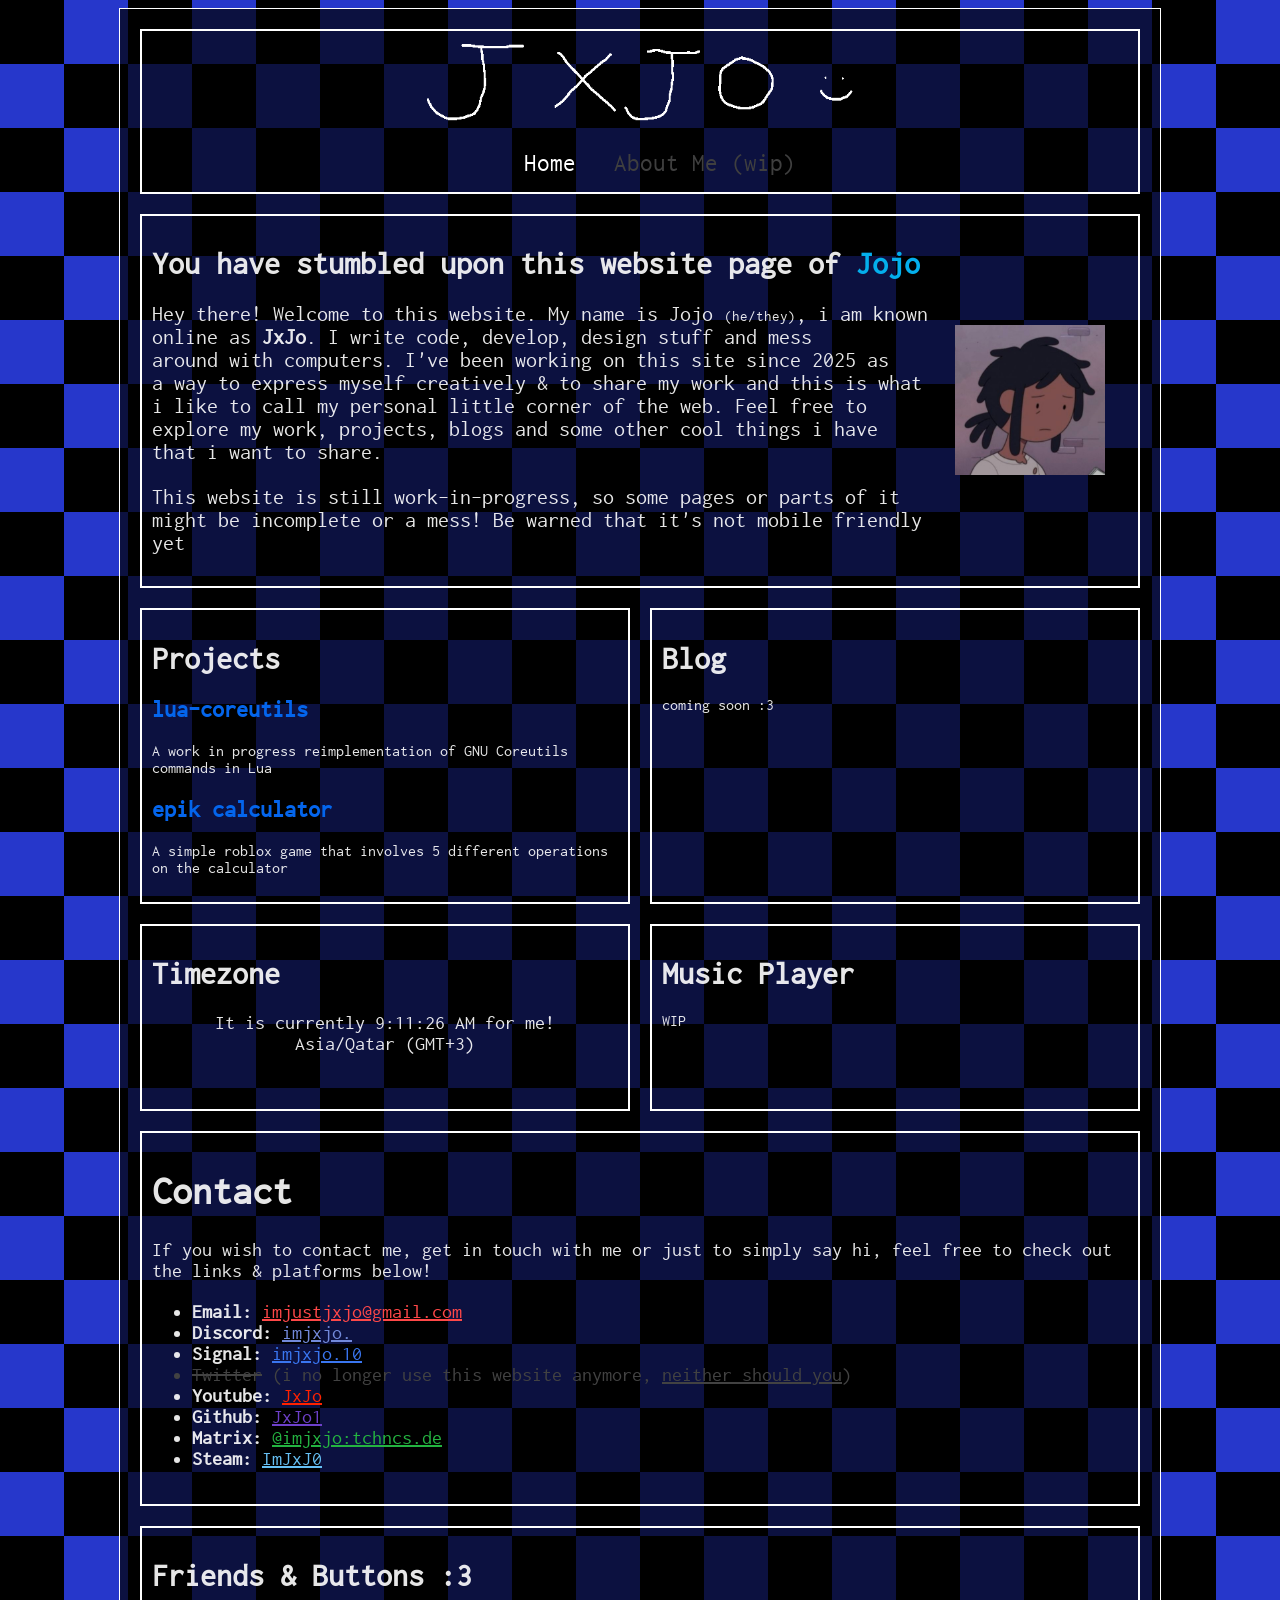
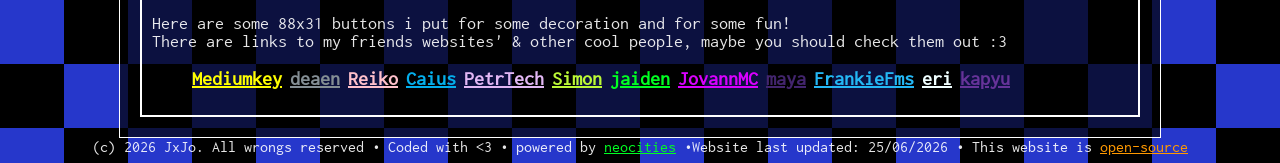
==== commit e6b5158d: "lol" ====
--- a/public/index.html
+++ b/public/index.html
@@ -87,7 +87,7 @@
       </ul>
      </div>
      <div class="links-and-buttons"><h1>Friends & Buttons :3</h1>
-      <p>
+      <p>Here are some 88x31 buttons i put for some decoration and for some fun!<br>
         There are links to my friends websites' & other cool people, maybe you should check them out :3
       </p>
         <ul>
--- a/public/main.css
+++ b/public/main.css
@@ -1,7 +1,6 @@
 @font-face {
   font-family: "Inconsolata";
   font-style: normal;
-  font-weight: 500;
   src: url("font/Inconsolata.ttf"),
 }
 
@@ -12,29 +11,25 @@
 
 :root {
   --bg-image: url("assets/img/bg/background.jpg");
-  --bgcolor-dark-mode: #000000;
-  --bgcolor-light-mode: #000000;
-  --light-mode-text: #000000;
   --dark-mode-text: #ffffffe6;
-  color-scheme: dark;
+}
+
+@keyframes slide {
+    from {background-position: 0px 0px;}
+    to {background-position: -256px 256px;}
 }
 
 
-@media (prefers-color-scheme: light) {
-   
-}
-
 body {
   background-image: var(--bg-image); 
+ /* background-image: linear-gradient(to bottom, #002fff7c, #003f917c); */
   color: var(--dark-mode-text);
   font-family: "Inconsolata";
   animation-name: slide;
-  animation-duration: 15s;
+  animation-duration: 20s;
   animation-timing-function: linear;
   animation-iteration-count: infinite;
 }
-
-
 
 .main {
   background-color:#000000ae;
@@ -42,12 +37,73 @@
   width: 1000px;
   height: auto;
   margin: auto;
-  padding: 19px;
+  padding: 20px;
+  display: grid;
+  grid-template-columns: 3fr 3fr; 
+  grid-template-rows: 0.2fr 1fr 0.5fr 0.5fr 1fr; 
+  grid-template-areas: 
+  'grid-main-header grid-main-header'
+  'grid-about grid-about'
+  'grid-projects grid-blog'
+  'grid-clock grid-music-player'
+  'grid-contact grid-contact'
+  'grid-links-and-btns grid-links-and-btns'
+  ;
+  gap: 20px;
 }
+
+.logo {
+  padding: 10px;
+  width: 430px;
+  margin: auto;
+}
+
+footer {
+  text-align: center;
+}
+
+
+.main > div {
+  border: 2px solid white;
+}
+
+.main > div:nth-last-child(-n + 7) {
+  padding: 10px;
+}
+
+.main-header {
+  grid-area: grid-main-header;
+}
+
 
 .about-me {
   display: flex;
+  grid-area: grid-about;
+  
 }
+
+.blog {
+  grid-area: grid-blog;
+}
+
+.clock {
+  grid-area: grid-clock;
+}
+
+.clock p {
+  font-size: 20px;
+  text-align: center;
+}
+
+.music-player {
+  grid-area: grid-music-player;
+}
+
+.contact-and-links {
+  grid-area: grid-contact;
+  font-size: 20px;
+}
+
 
 .about-me .pfp-ref {
   margin: auto;
@@ -61,24 +117,30 @@
 }
 
 .projects {
-  
+  grid-area: grid-projects;
+}
+.projects a {
+  text-decoration: none;
+  color: #0465ec;
+}
+.projects a:hover {
+  font-weight: bold;
 }
 
 
 .site-nav-bar {
   text-align: center;
-  border-bottom: 1px solid white;
 }
 
 .site-nav-bar a {
   text-decoration: none;
-  color: var(--whiteTxtColor);
+  color: white;
   font-size: 25px;
   margin: 15px;
 }
 
 .site-nav-bar a:hover {
-  text-decoration: underline;
+  font-weight: bold;
 }
 
 .site-nav-bar li {
@@ -89,14 +151,19 @@
   list-style-type: none;
 }
 
+.links-and-buttons {
+  grid-area: grid-links-and-btns;
+}
+
+.links-and-buttons p {
+  font-size: 18px;
+}
+
+.links-and-buttons li {
+  list-style-type: none;
+  display:inline;
+  font-size: 20px;
+  font-weight: bold;
+}
 
 
-#logo {
-  padding: 10px;
-  width: 430px;
-  margin: auto;
-}
-
-footer {
-  text-align: center;
-}
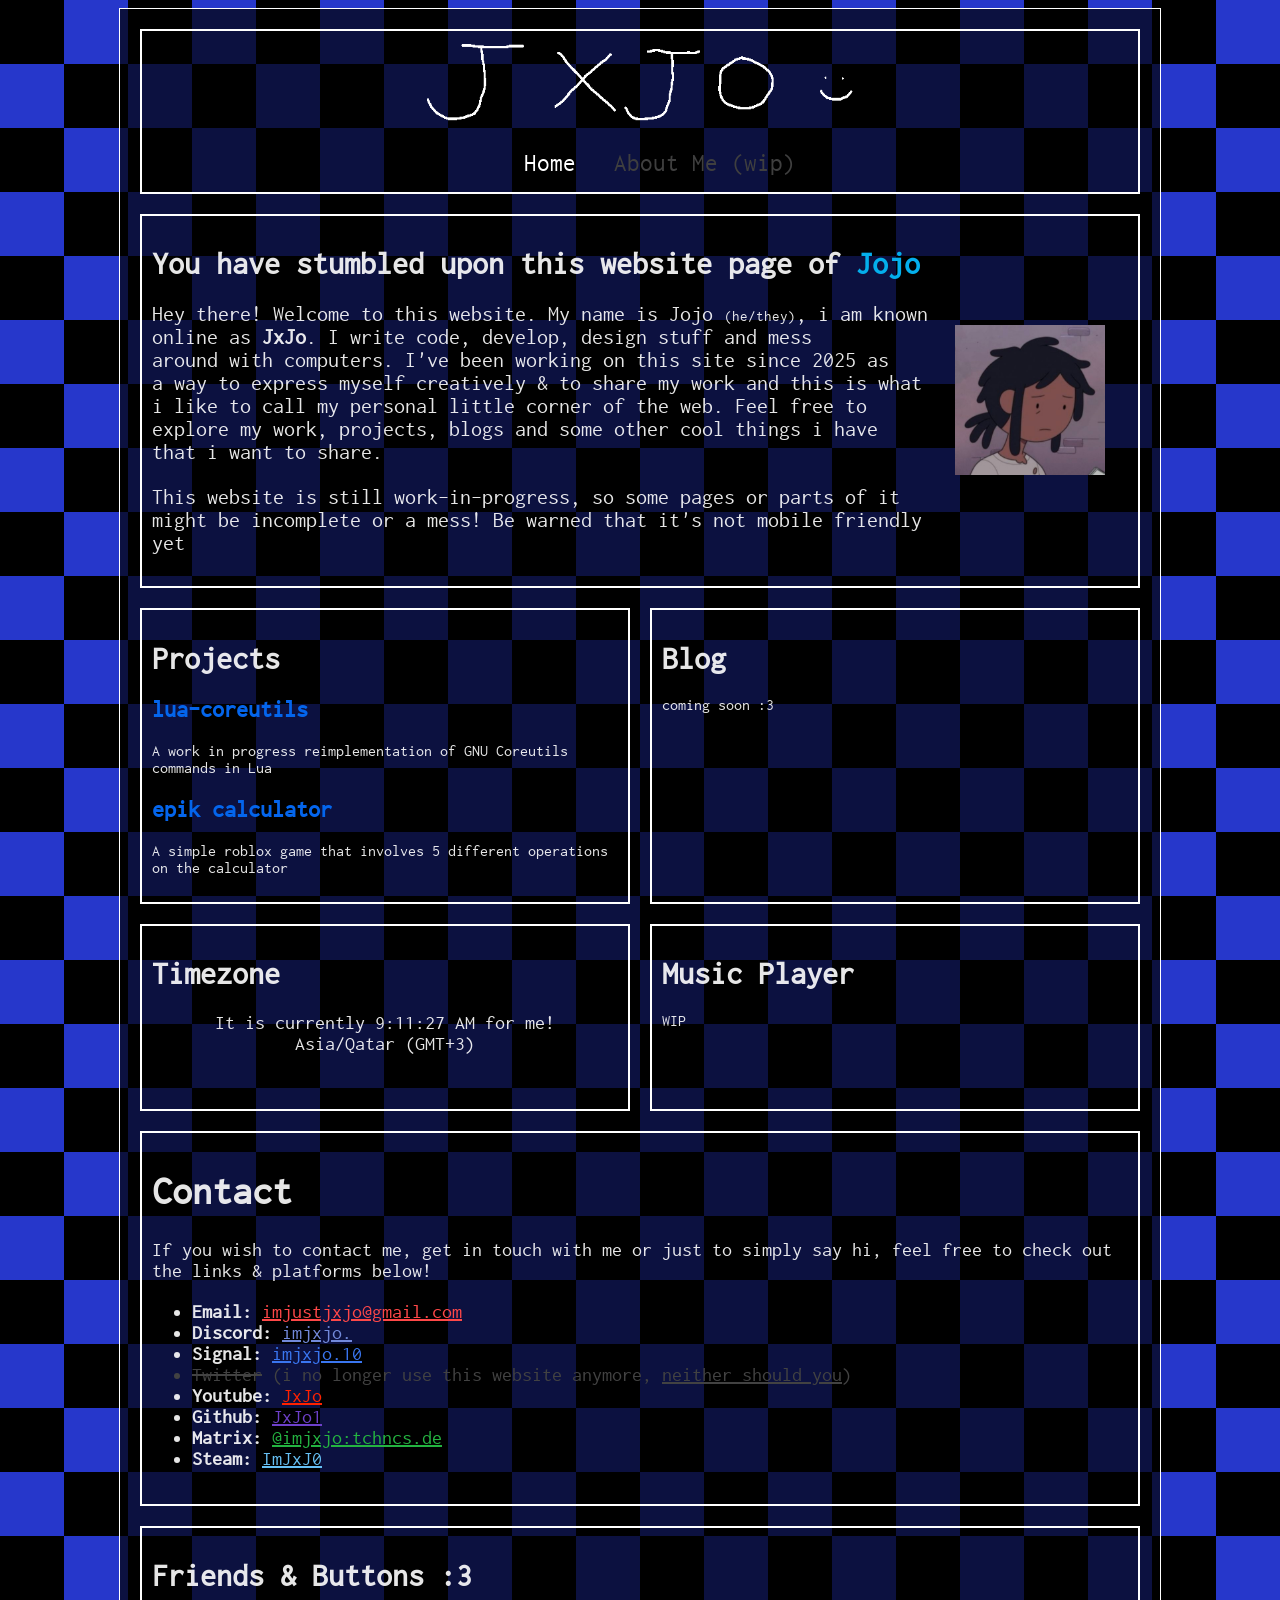
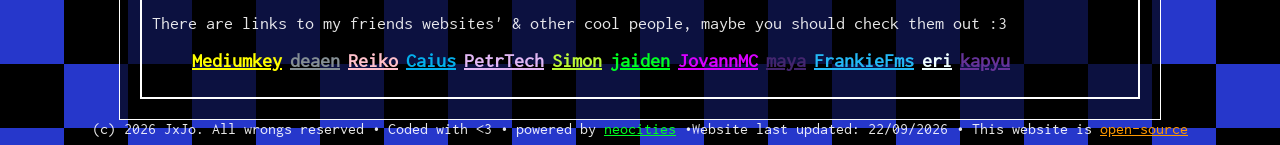
==== commit f56cf59f: "update footer" ====
--- a/public/index.html
+++ b/public/index.html
@@ -87,7 +87,7 @@
       </ul>
      </div>
      <div class="links-and-buttons"><h1>Friends & Buttons :3</h1>
-      <p>Here are some 88x31 buttons i put for some decoration and for some fun!<br>
+      <p>
         There are links to my friends websites' & other cool people, maybe you should check them out :3
       </p>
         <ul>
@@ -107,7 +107,7 @@
      </div>
     </div>
   <footer>
-    (c) 2026 JxJo. All wrongs reserved <b>•</b> Coded with <3 <b>•</b> powered by <a href="https://neocities.org" target="_blank" style="color:#00ff22">neocities</a> <b>•</b>Website last updated: 25/06/2026 <b>•</b> This website is <a href="https://github.com/JxJo1/jxjo.neocities.org" style="color:#ff9900">open-source</a>
+    (c) 2026 JxJo. All wrongs reserved <b>•</b> Coded with <3 <b>•</b> powered by <a href="https://neocities.org" target="_blank" style="color:#00ff22">neocities</a> <b>•</b>Website last updated: 22/09/2026 <b>•</b> This website is <a href="https://github.com/JxJo1/jxjo.neocities.org" style="color:#ff9900">open-source</a>
   </footer>
   </body>
 </html>
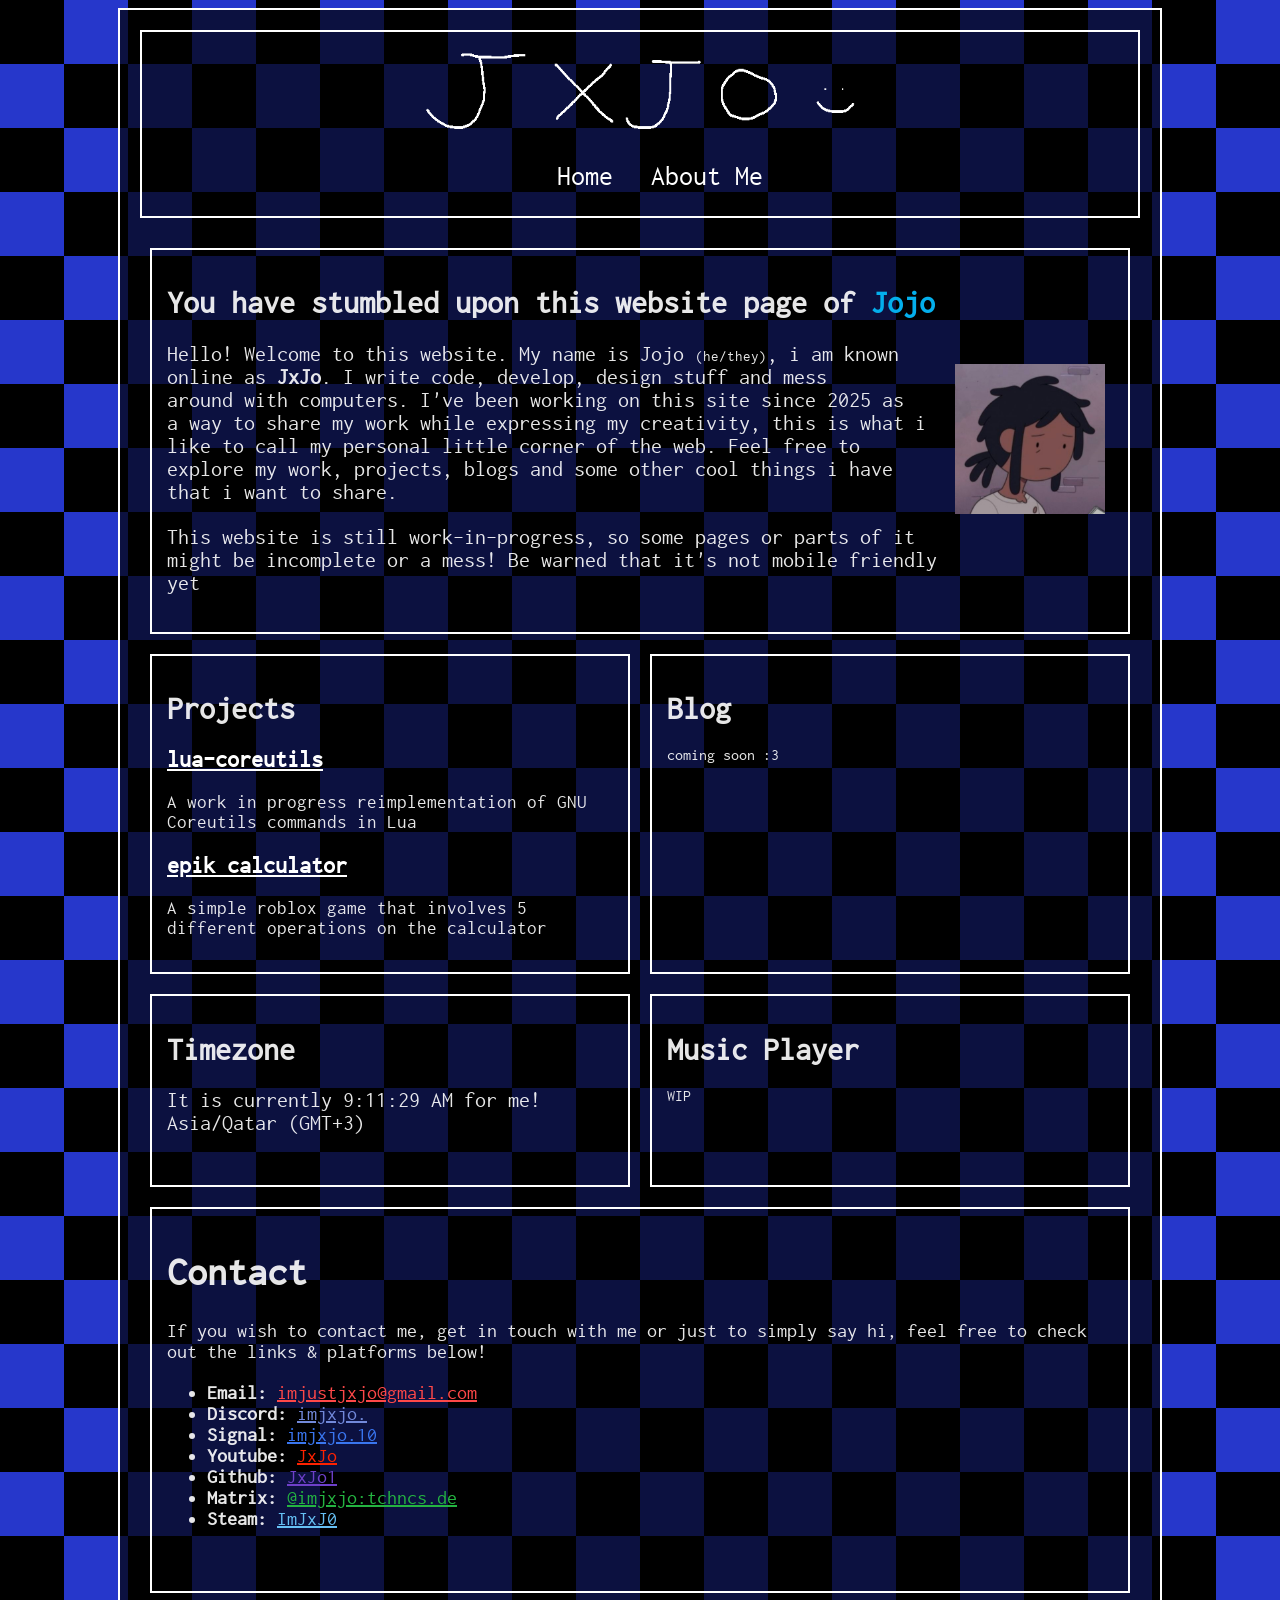
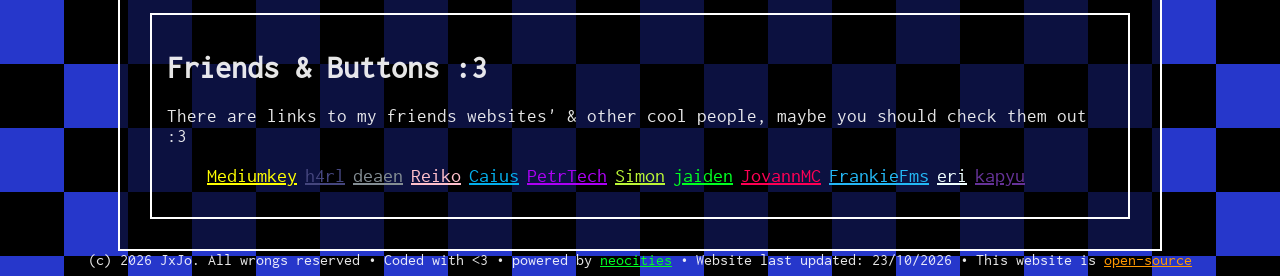
==== commit 054712c3: "chrore: add about me page section and update main.css" ====
--- a/public/index.html
+++ b/public/index.html
@@ -27,16 +27,17 @@
         <nav class="site-nav-bar">
           <ul>
             <li><a href="index.html">Home</a></li>
-            <li><a href="index.html" style="color:#3f3f3f">About Me (wip)</a></li>
+            <li><a href="about.html">About Me</a></li>
           </ul>
         </nav>
       </div>
-     <div class="about-me">
+      <div class="main-content">
+        <div class="about-me">
         <div class="text">
           <h1>You have stumbled upon this website page of <span style="color:#04AFEC">Jojo</span></h1>
-          <p>Hey there! Welcome to this website. My name is Jojo <span style="font-size: 15px">(he/they)</span>, i am known<br> online as <b>JxJo</b>. 
+          <p>Hello! Welcome to this website. My name is Jojo <span style="font-size: 15px">(he/they)</span>, i am known<br> online as <b>JxJo</b>. 
           I write code, develop, design stuff and mess<br> around with computers. I've been working on this site since 2025 as<br>
-          a way to express myself creatively & to share my work and this is what i like to call my personal little corner  
+          a way to share my work while expressing my creativity, this is what i like to call my personal little corner  
           of the web. Feel free to explore my work, projects, blogs and
           some other cool things i have that i want to share.
           </p>
@@ -79,7 +80,6 @@
         <li><b>Email:</b> <a href="mailto:imjustjxjo@gmail.com" target="_blank" style="color:#ff4848">imjustjxjo@gmail.com</a></li>
         <li><b>Discord:</b> <a href="https://discord.com/users/1019645754056396902" style="color: #7289DA" target="_blank">imjxjo.</a></li>
         <li><b>Signal:</b> <a href="https://signal.me/#eu/QZ31hLRHS-o5UAsyY5rTcgGsnJdNT-QxHSVNWUNvY5pDDkCwRvNLr79cgbwQUXJb" style="color: #3A76F0" target="_blank">imjxjo.10</a></li>
-        <li style="color: #424242"><del>Twitter</del> (i no longer use this website anymore, <a href="https://en.wikipedia.org/wiki/Twitter_under_Elon_Musk" style="color: #424242;">neither should you</a>)</li>
         <li><b>Youtube:</b> <a href="https://www.youtube.com/@JustJxJo" target="_blank" style="color: #ff2200">JxJo</a></li>
         <li><b>Github:</b> <a href="https://github.com/JxJo1" target="_blank" style="color: #6E40C9">JxJo1</a></li>
         <li><b>Matrix:</b> <a href="https://matrix.to/#/@imjxjo:tchncs.de" target="_blank" style="color:#24b441">@imjxjo:tchncs.de</a></li>
@@ -92,22 +92,23 @@
       </p>
         <ul>
         <li><a style="color: #ffff00;" href="https://mediumkey.xyz">Mediumkey</a></li>
+        <li><a style="color: #45467e" href="https://h4rl.dev">h4rl</a></li>
         <li><a style="color: #848E94;"  href="https://deaen.github.io">deaen</a></li>
         <li><a style="color: #ffc0cb"  href="https://reiko.app ">Reiko</a></li>
         <li><a style="color: #04AFEC" href="https://caisartemporium.peposerver.com ">Caius</a></li>
-        <li><a style="color: #E2B7F4" href="https://petrtech.dev">PetrTech</a></li>
+        <li><a style="color: #ac01f5" href="https://petrtech.dev">PetrTech</a></li>
         <li><a style="color:#bbf836" href="https://240109.xyz">Simon</a></li>
         <li><a style="color: #00ff22" href="https://jaidenmacintosh.net">jaiden</a></li>
-        <li><a style="color: #d900ff" href="https://jovann.me">JovannMC</a></li>
-        <li><a style="color: #43256E;" href="https://purpleismycomfortcolor.neocities.org">maya</a></li>
+        <li><a style="color: #ff0055" href="https://jovann.me">JovannMC</a></li>
         <li><a style="color: #24B8F5;" href="https://frankiefms.com/">FrankieFms</a></li>
         <li><a style="color: azure" href="https://nijika.dev/">eri</a></li>
         <li><a style="color: rebeccapurple" href="https://starfield.nekoweb.org/main.html">kapyu</a></li>
         </ul>
      </div>
+      </div>
     </div>
   <footer>
-    (c) 2026 JxJo. All wrongs reserved <b>•</b> Coded with <3 <b>•</b> powered by <a href="https://neocities.org" target="_blank" style="color:#00ff22">neocities</a> <b>•</b>Website last updated: 22/09/2026 <b>•</b> This website is <a href="https://github.com/JxJo1/jxjo.neocities.org" style="color:#ff9900">open-source</a>
+    (c) 2026 JxJo. All wrongs reserved <b>•</b> Coded with <3 <b>•</b> powered by <a href="https://neocities.org" target="_blank" style="color:#00ff22">neocities</a> <b>•</b> Website last updated: 23/10/2026 <b>•</b> This website is <a href="https://github.com/JxJo1/jxjo.neocities.org" style="color:#ff9900">open-source</a>
   </footer>
   </body>
 </html>
--- a/public/main.css
+++ b/public/main.css
@@ -9,14 +9,17 @@
     to {background-position: -256px 256px;}
 }
 
+/*
+@keyframes slide {
+    from {background-position: 0px 0px;}
+    to {background-position: -256px 256px;}
+}
+*/
+
+
 :root {
   --bg-image: url("assets/img/bg/background.jpg");
   --dark-mode-text: #ffffffe6;
-}
-
-@keyframes slide {
-    from {background-position: 0px 0px;}
-    to {background-position: -256px 256px;}
 }
 
 
@@ -33,24 +36,32 @@
 
 .main {
   background-color:#000000ae;
-  border: 1px solid white;
+  border: 2px solid white;
   width: 1000px;
   height: auto;
   margin: auto;
   padding: 20px;
+}
+
+.main-content {
   display: grid;
   grid-template-columns: 3fr 3fr; 
-  grid-template-rows: 0.2fr 1fr 0.5fr 0.5fr 1fr; 
+  grid-template-rows: 1fr 0.5fr 0.5fr 1fr; 
   grid-template-areas: 
-  'grid-main-header grid-main-header'
   'grid-about grid-about'
   'grid-projects grid-blog'
   'grid-clock grid-music-player'
   'grid-contact grid-contact'
   'grid-links-and-btns grid-links-and-btns'
   ;
-  gap: 20px;
-}
+  gap: 20px
+}
+
+.main-content > div {
+  border: 2px solid white;
+  padding: 15px;
+}
+
 
 .logo {
   padding: 10px;
@@ -62,17 +73,14 @@
   text-align: center;
 }
 
-
-.main > div {
-  border: 2px solid white;
-}
-
 .main > div:nth-last-child(-n + 7) {
   padding: 10px;
 }
 
 .main-header {
   grid-area: grid-main-header;
+  margin-bottom: 20px;
+  border: 2px solid white;
 }
 
 
@@ -91,8 +99,7 @@
 }
 
 .clock p {
-  font-size: 20px;
-  text-align: center;
+  font-size: 1.4rem;
 }
 
 .music-player {
@@ -101,16 +108,19 @@
 
 .contact-and-links {
   grid-area: grid-contact;
-  font-size: 20px;
-}
-
+  font-size: 1.25rem;
+}
+
+.contact-and-links a:hover {
+  font-weight: bold;
+}
 
 .about-me .pfp-ref {
   margin: auto;
 }
 
 .about-me .text p {
-  font-size: 22px;
+  font-size: 1.4rem;
 }
 .about-me .text {
   width: 780px;
@@ -120,10 +130,13 @@
   grid-area: grid-projects;
 }
 .projects a {
-  text-decoration: none;
-  color: #0465ec;
+  color: white;
+}
+.projects p {
+  font-size: 1.2rem;
 }
 .projects a:hover {
+  color: #4578fa;
   font-weight: bold;
 }
 
@@ -135,7 +148,7 @@
 .site-nav-bar a {
   text-decoration: none;
   color: white;
-  font-size: 25px;
+  font-size: 1.75rem;
   margin: 15px;
 }
 
@@ -156,14 +169,41 @@
 }
 
 .links-and-buttons p {
-  font-size: 18px;
+  font-size: 1.2rem;
 }
 
 .links-and-buttons li {
   list-style-type: none;
   display:inline;
-  font-size: 20px;
-  font-weight: bold;
-}
-
-
+  font-size: 1.25rem;
+}
+
+.links-and-buttons li:hover {
+  font-weight: bold;
+}
+
+
+
+.about-section .draft-images {
+  display:grid;
+  grid-template-columns: 3fr 3fr; 
+  grid-template-rows: 0.5fr 1fr; 
+  gap: 10px;
+}
+
+.about-section p {
+  font-size: 1.3rem;
+}
+.about-section li {
+  font-size: 1.2rem;
+}
+
+.about-section a { 
+  color: white;
+}
+
+
+
+.about-section a:hover { 
+  color: #4578fa;
+}
